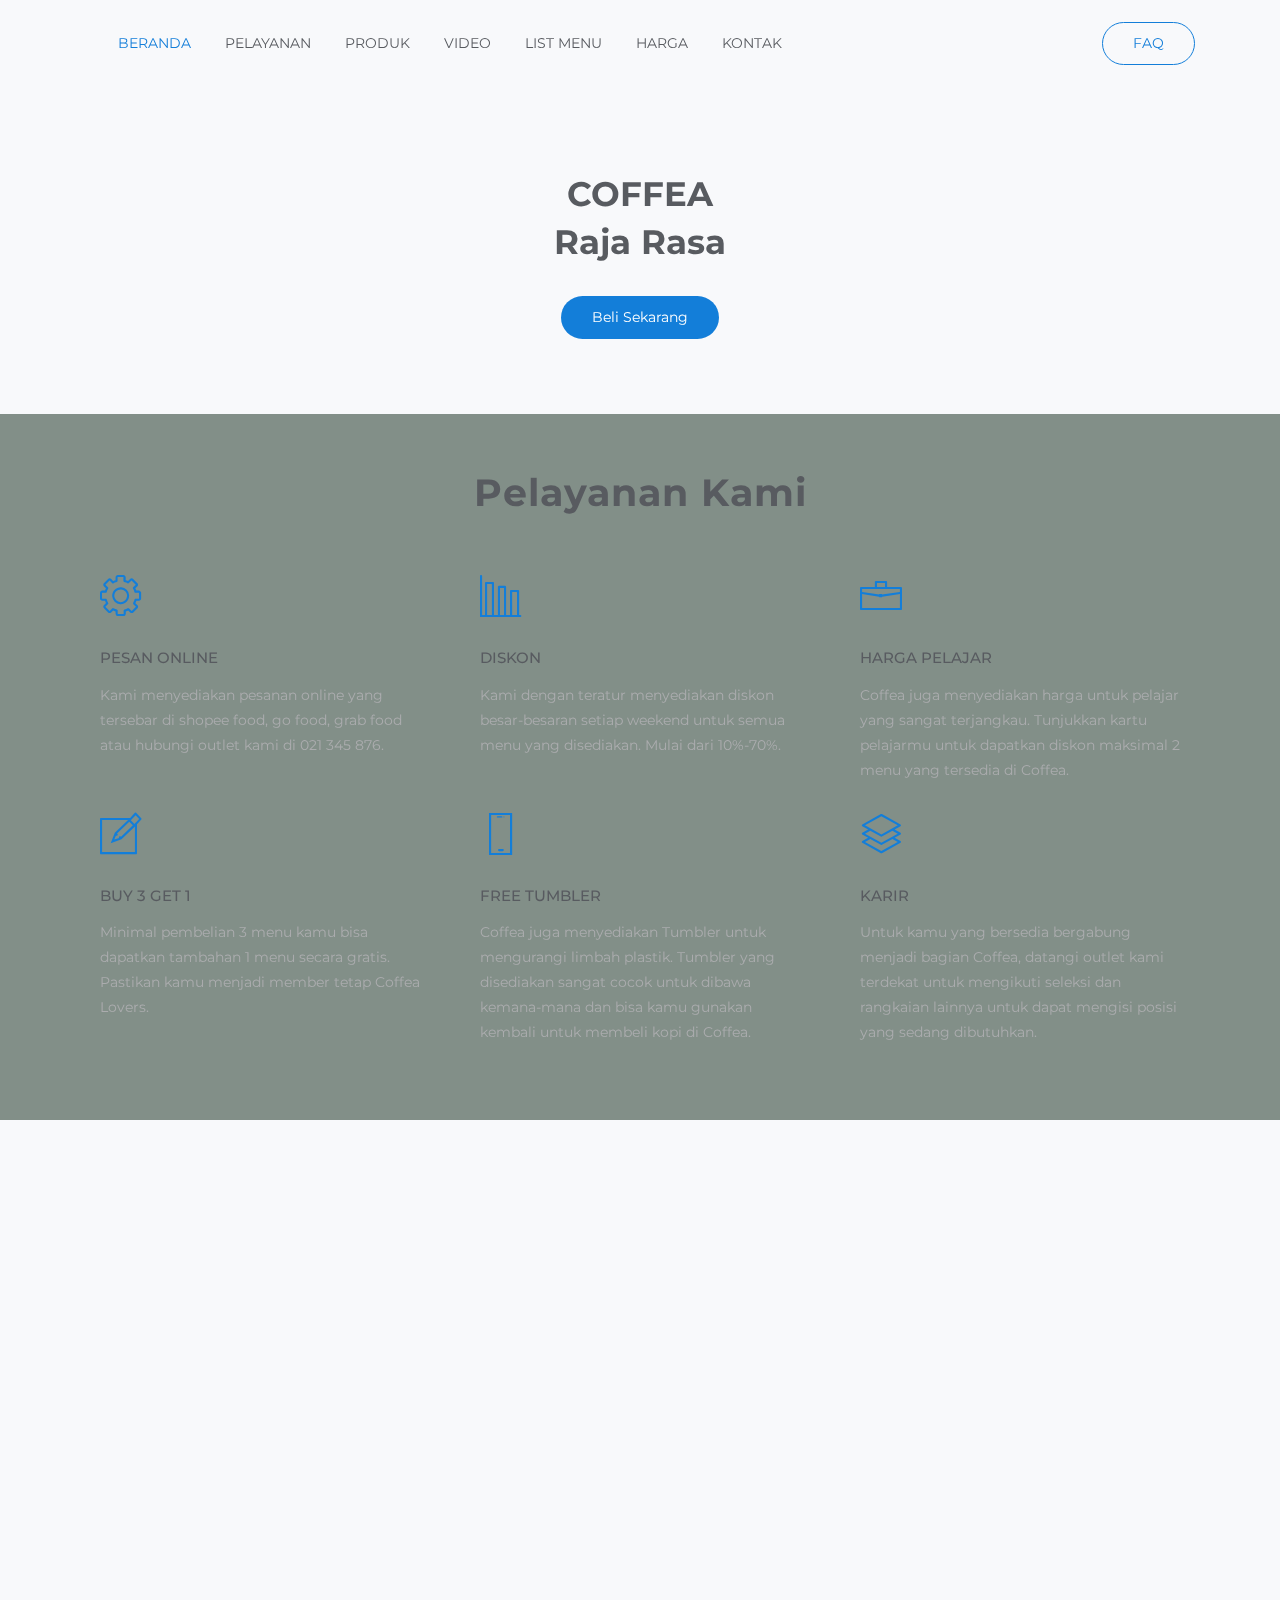
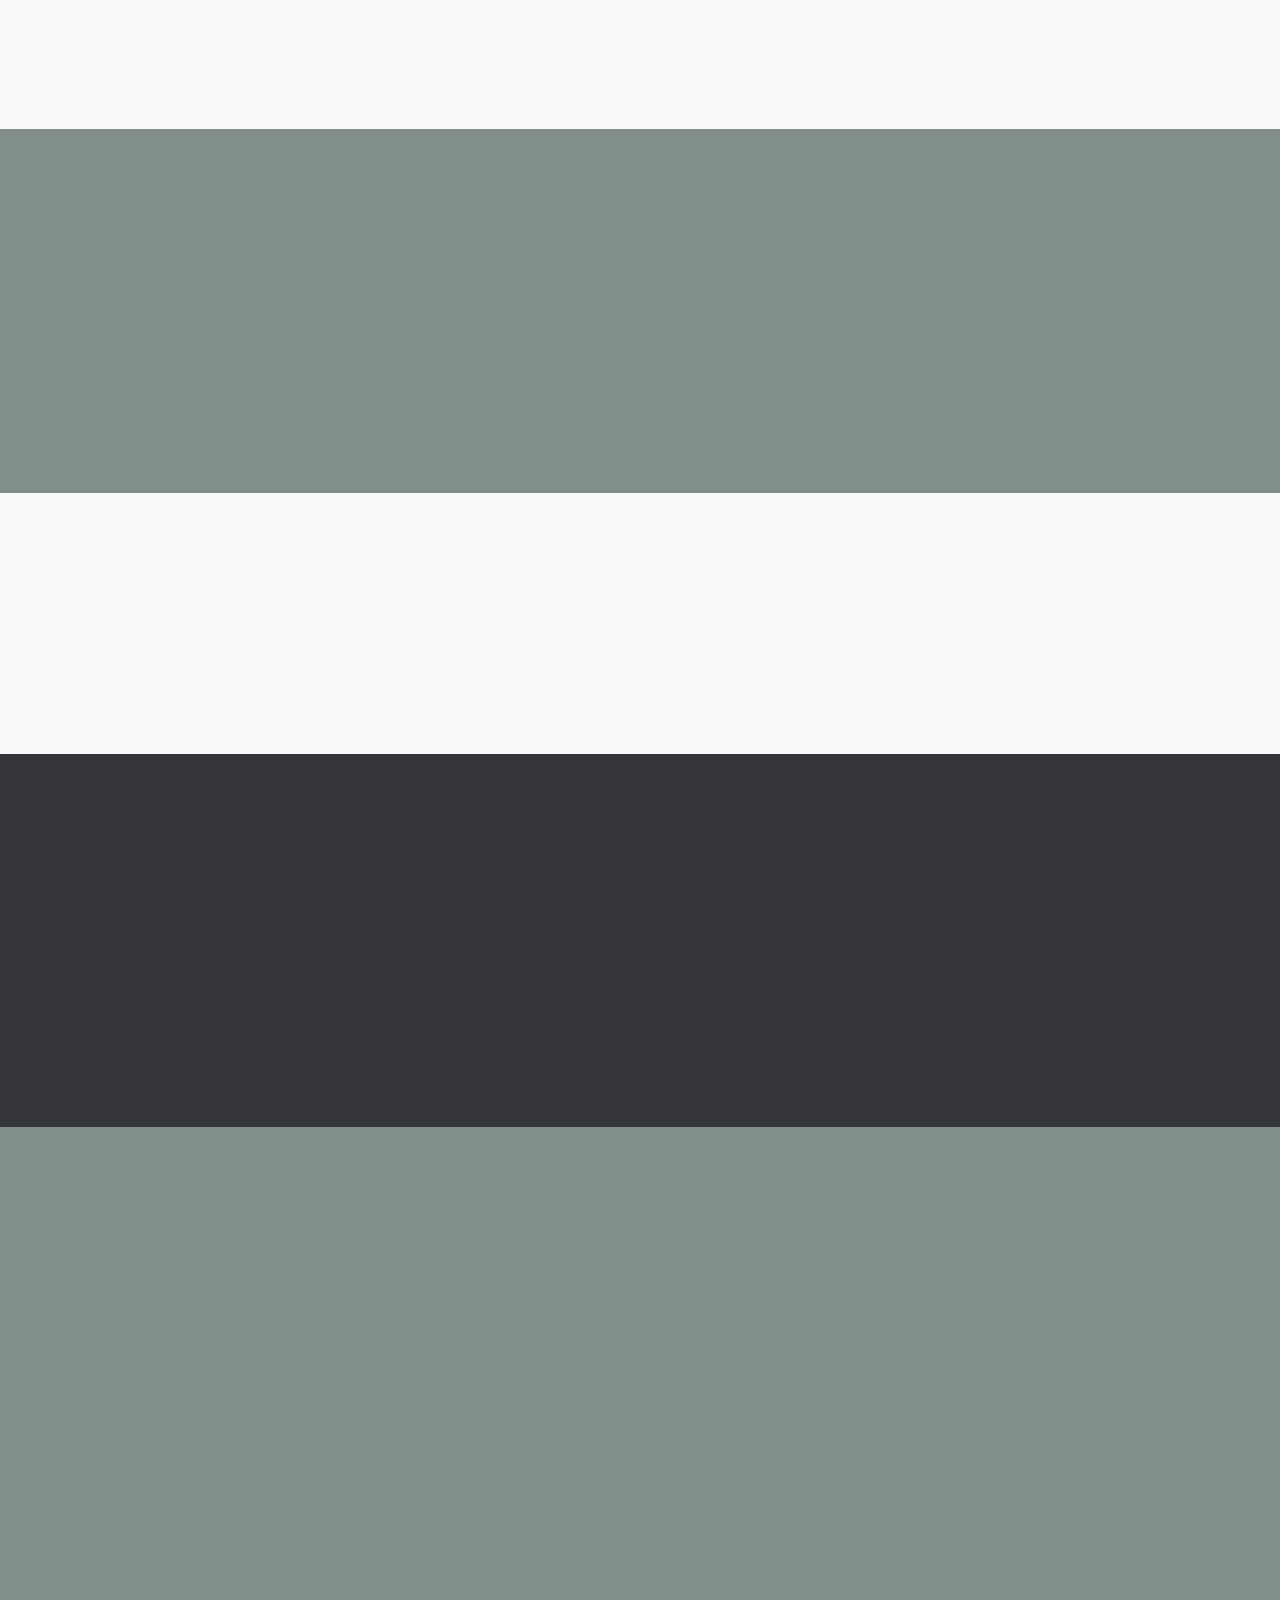
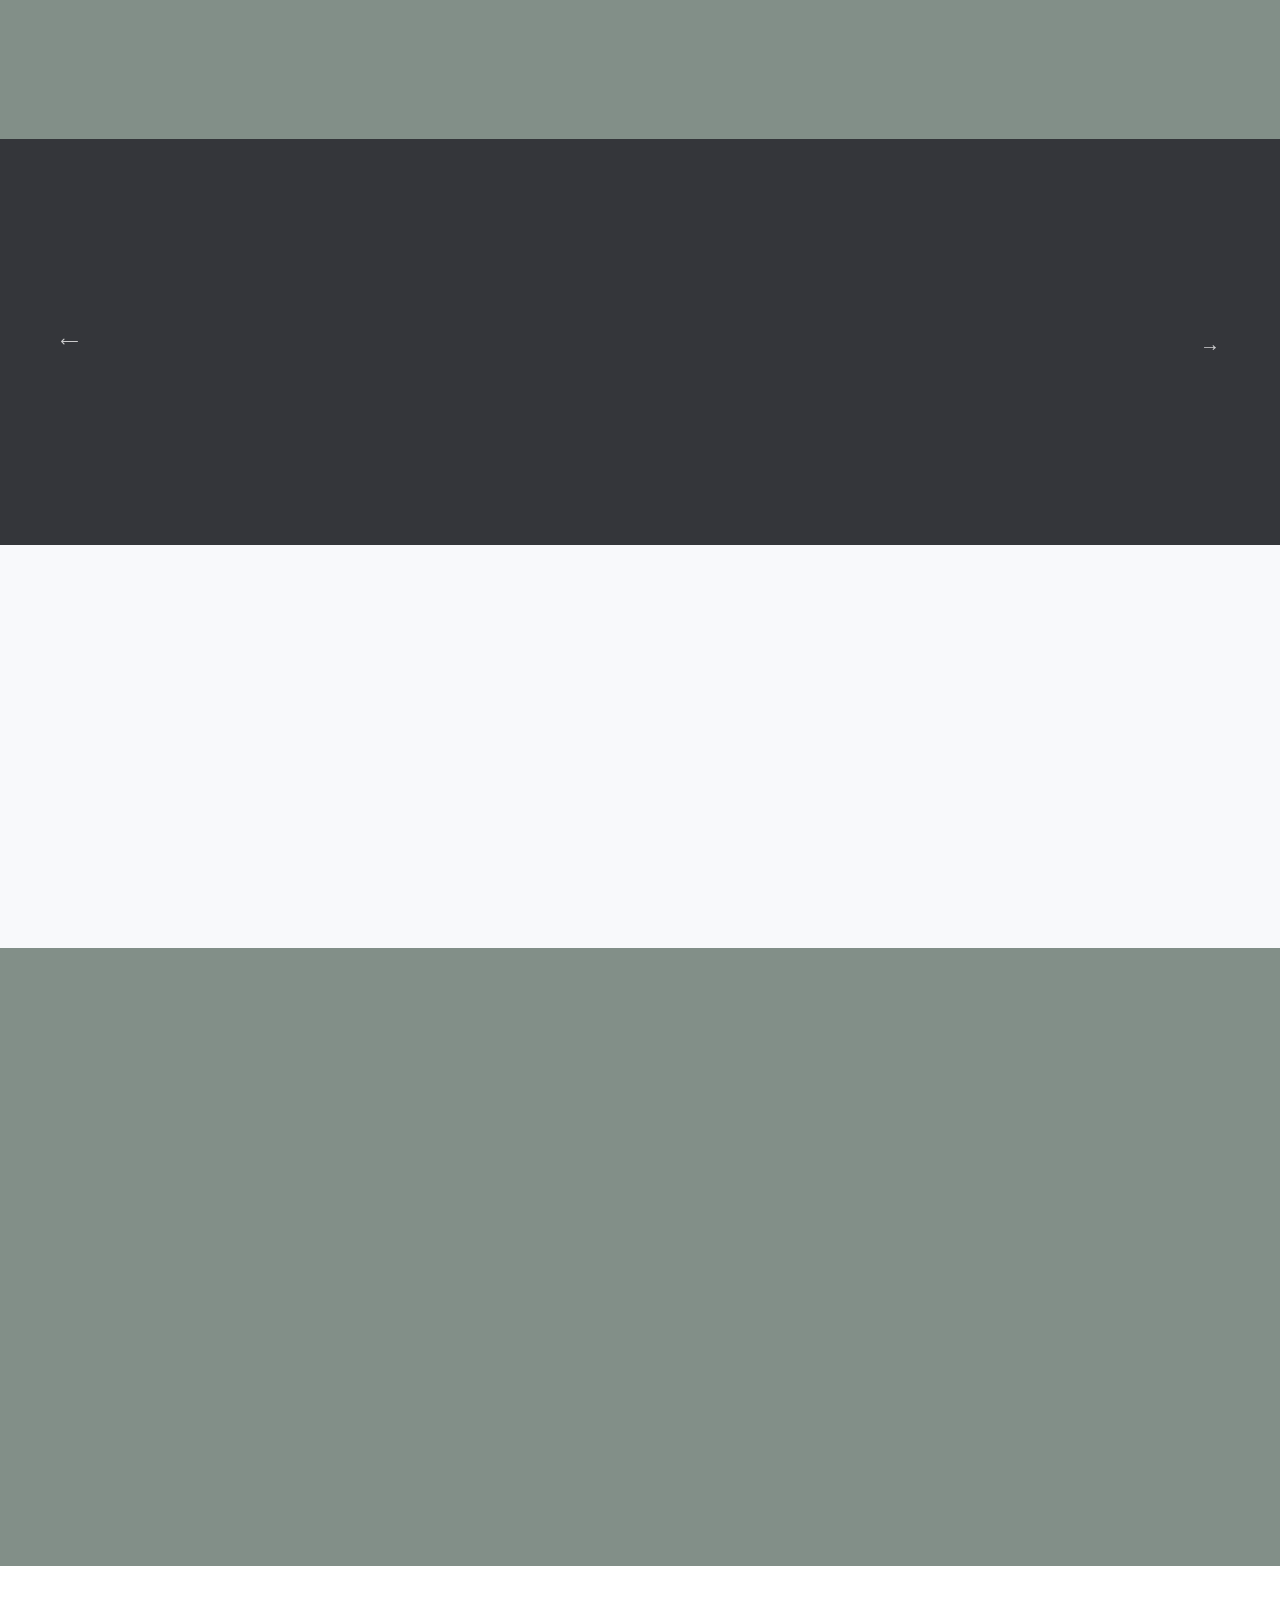
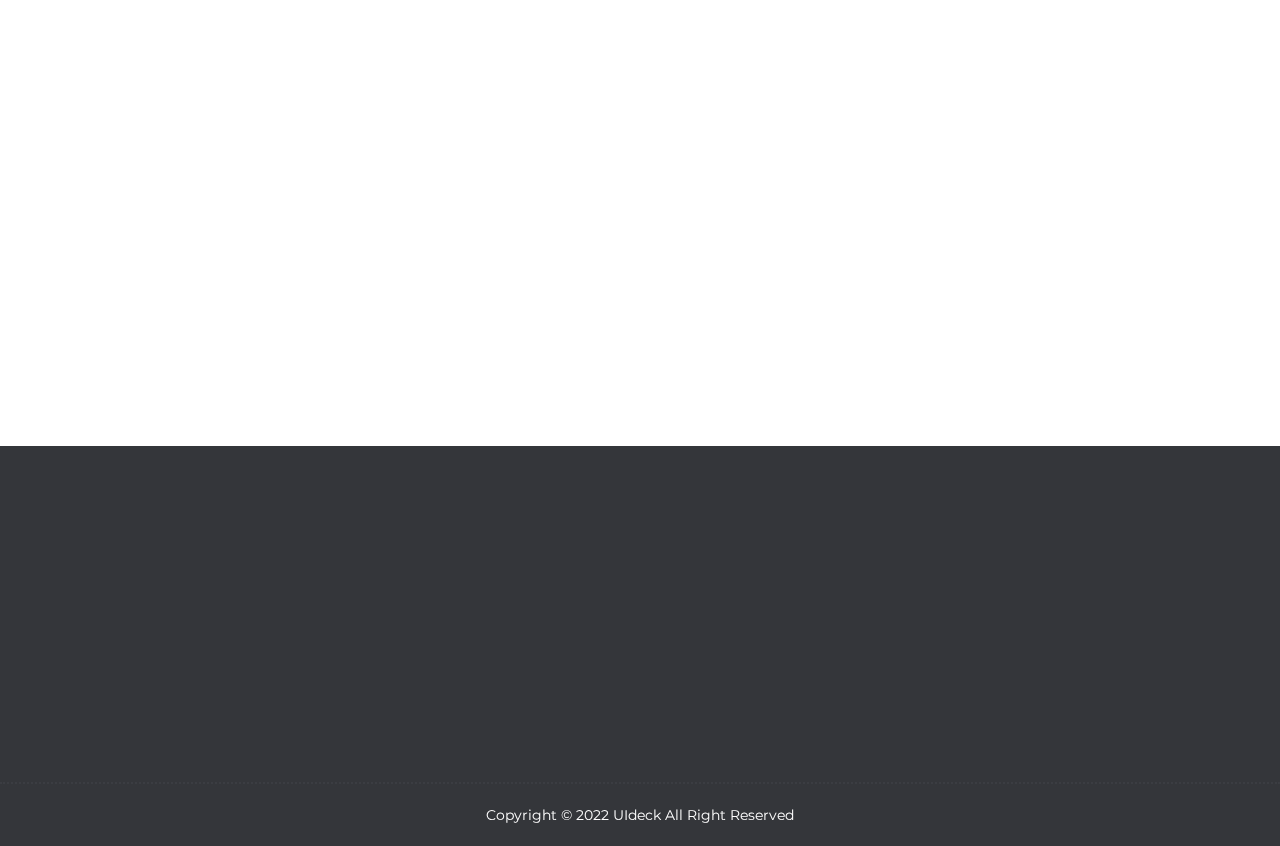
==== index.html @ 386d21e6 "Project-CC" ====
<!DOCTYPE html>
<html lang="en">
  <head>
    <!-- Required meta tags -->
    <meta charset="utf-8">
    <meta name="viewport" content="width=device-width, initial-scale=1, shrink-to-fit=no">

    <title>Landing Page</title>

    <!-- Bootstrap CSS -->
    <link rel="stylesheet" type="text/css" href="./assets/css/bootstrap.min.css" >
    <!-- Icon -->
    <link rel="stylesheet" type="text/css" href="./assets/fonts/line-icons.css">
    <!-- Slicknav -->
    <link rel="stylesheet" type="text/css" href="./assets/css/slicknav.css">
    <!-- Owl carousel -->
    <link rel="stylesheet" type="text/css" href="./assets/css/owl.carousel.min.css">
    <link rel="stylesheet" type="text/css" href="./assets/css/owl.theme.css">
    <!-- Slick Slider -->
    <link rel="stylesheet" type="text/css" href="./assets/css/slick.css" >
    <link rel="stylesheet" type="text/css" href="./assets/css/slick-theme.css" >
    <!-- Animate -->
    <link rel="stylesheet" type="text/css" href="./assets/css/animate.css">
    <!-- Main Style -->
    <link rel="stylesheet" type="text/css" href="./assets/css/main.css">
    <!-- Responsive Style -->
    <link rel="stylesheet" type="text/css" href="./assets/css/responsive.css">

  </head>
  <body>

    <!-- Header Area wrapper Starts -->
    <header id="header-wrap">
      <!-- Navbar Start -->
      <nav class="navbar navbar-expand-lg fixed-top scrolling-navbar indigo">
        <div class="container">
          <!-- Brand and toggle get grouped for better mobile display -->
          <div class="navbar-header">
            <button class="navbar-toggler" type="button" data-toggle="collapse" data-target="#main-navbar" aria-controls="main-navbar" aria-expanded="false" aria-label="Toggle navigation">
              <span class="navbar-toggler-icon"></span>
              <span class="icon-menu"></span>
              <span class="icon-menu"></span>
              <span class="icon-menu"></span>
            </button>
            <a href="index.html" class="navbar-brand"><img src="./assets/img/COFFEA1.jpg" alt=""></a>
          </div>
          <div class="collapse navbar-collapse" id="main-navbar">
            <ul class="navbar-nav mr-auto w-100 justify-content-left clearfix">
              <li class="nav-item active">
                <a class="nav-link" href="#hero-area">
                  Beranda
                </a>
              </li>
              <li class="nav-item">
                <a class="nav-link" href="#services">
                  Pelayanan
                </a>
              </li>
              <li class="nav-item">
                <a class="nav-link" href="#feature">
                  Produk
                </a>
              </li>
              <li class="nav-item">
                <a class="nav-link" href="#team">
                  Video
                </a>
              </li>
              <li class="nav-item">
                <a class="nav-link" href="#testimonial">
                  List Menu
                </a>
              </li>
              <li class="nav-item">
                <a class="nav-link" href="#pricing">
                  Harga
                </a>
              </li>
              <li class="nav-item">
                <a class="nav-link" href="#contact">
                  Kontak
                </a>
              </li>
            </ul>
            <div class="btn-sing float-right">
              <a class="btn btn-border" href="#feature">FAQ</a>
            </div>
          </div>
        </div>

        <!-- Mobile Menu Start -->
        <ul class="mobile-menu navbar-nav">
          <li>
            <a class="page-scroll" href="#hero-area">
              Beranda
            </a>
          </li>
          <li>
            <a class="page-scroll" href="#services">
              Pelayanan
            </a>
          </li>
          <li>
            <a class="page-scroll" href="#feature">
              Produk
            </a>
          </li>
          <li>
            <a class="page-scroll" href="#team">
              Video
            </a>
          </li>
          <li>
            <a class="page-scroll" href="#testimonial">
              List Menu
            </a>
          </li>
          <li>
            <a class="page-scroll" href="#pricing">
              Harga
            </a>
          </li>
          <li>
            <a class="page-scroll" href="#contact">
              Kontak
            </a>
          </li>
        </ul>
        <!-- Mobile Menu End -->

      </nav>
      <!-- Navbar End -->

      <!-- Hero Area Start -->
      <div id="hero-area" class="hero-area-bg">
        <div class="overlay"></div>
        <div class="container">
          <div class="row">
            <div class="col-md-12 col-sm-12">
              <div class="contents text-center">
                <h2 class="head-title wow fadeInUp">COFFEA<br> Raja Rasa</h2>
                <div class="header-button wow fadeInUp" data-wow-delay="0.3s">
                  <a href="#" class="btn btn-common">Beli Sekarang</a>
                </div>
              </div>
              <div class="img-thumb text-center wow fadeInUp" data-wow-delay="0.6s">
                <img class="img-fluid" src="./assets/img/logo.jpg" alt=""width="500px">
              </div>
            </div>
          </div>
        </div>
      </div>
      <!-- Hero Area End -->

    </header>
    <!-- Header Area wrapper End -->

    <!-- Services Section Start -->
    <section id="services" class="section-padding">
      <div class="container">
        <div class="section-header text-center">
          <h2 class="section-title wow fadeInDown" data-wow-delay="0.3s">Pelayanan Kami</h2>
        </div>
        <div class="row">
          <!-- Services item -->
          <div class="col-md-6 col-lg-4 col-xs-12">
            <div class="services-item wow fadeInRight" data-wow-delay="0.3s">
              <div class="icon">
                <i class="lni-cog"></i>
              </div>
              <div class="services-content">
                <h3><a href="#">Pesan Online</a></h3>
                <p>Kami menyediakan pesanan online yang tersebar di shopee food, go food, grab food atau hubungi outlet kami di 021 345 876.</p>
              </div>
            </div>
          </div>
          <!-- Services item -->
          <div class="col-md-6 col-lg-4 col-xs-12">
            <div class="services-item wow fadeInRight" data-wow-delay="0.6s">
              <div class="icon">
                <i class="lni-bar-chart"></i>
              </div>
              <div class="services-content">
                <h3><a href="#">Diskon</a></h3>
                <p>Kami dengan teratur menyediakan diskon besar-besaran setiap weekend untuk semua menu yang disediakan. Mulai dari 10%-70%.</p>
              </div>
            </div>
          </div>
          <!-- Services item -->
          <div class="col-md-6 col-lg-4 col-xs-12">
            <div class="services-item wow fadeInRight" data-wow-delay="0.9s">
              <div class="icon">
                <i class="lni-briefcase"></i>
              </div>
              <div class="services-content">
                <h3><a href="#">Harga Pelajar</a></h3>
                <p>Coffea juga menyediakan harga untuk pelajar yang sangat terjangkau. Tunjukkan kartu pelajarmu untuk dapatkan diskon maksimal 2 menu yang tersedia di Coffea.</p>
              </div>
            </div>
          </div>
          <!-- Services item -->
          <div class="col-md-6 col-lg-4 col-xs-12">
            <div class="services-item wow fadeInRight" data-wow-delay="1.2s">
              <div class="icon">
                <i class="lni-pencil-alt"></i>
              </div>
              <div class="services-content">
                <h3><a href="#">Buy 3 get 1</a></h3>
                <p>Minimal pembelian 3 menu kamu bisa dapatkan tambahan 1 menu secara gratis. Pastikan kamu menjadi member tetap Coffea Lovers.</p>
              </div>
            </div>
          </div>
          <!-- Services item -->
          <div class="col-md-6 col-lg-4 col-xs-12">
            <div class="services-item wow fadeInRight" data-wow-delay="1.5s">
              <div class="icon">
                <i class="lni-mobile"></i>
              </div>
              <div class="services-content">
                <h3><a href="#">Free Tumbler</a></h3>
                <p>Coffea juga menyediakan Tumbler untuk mengurangi limbah plastik. Tumbler yang disediakan sangat cocok untuk dibawa kemana-mana dan bisa kamu gunakan kembali untuk membeli kopi di Coffea.</p>
              </div>
            </div>
          </div>
          <!-- Services item -->
          <div class="col-md-6 col-lg-4 col-xs-12">
            <div class="services-item wow fadeInRight" data-wow-delay="1.8s">
              <div class="icon">
                <i class="lni-layers"></i>
              </div>
              <div class="services-content">
                <h3><a href="#">Karir</a></h3>
                <p>Untuk kamu yang bersedia bergabung menjadi bagian Coffea, datangi outlet kami terdekat untuk mengikuti seleksi dan rangkaian lainnya untuk dapat mengisi posisi yang sedang dibutuhkan. </p>
              </div>
            </div>
          </div>
        </div>
      </div>
    </section>
    <!-- Services Section End -->


    <!-- Feature Section Start -->
    <div id="feature">
      <div class="container-fluid">
        <div class="row">
          <div class="col-lg-6 col-md-12 col-sm-12">
            <div class="text-wrapper">
              <div>
                <h2 class="title-hl wow fadeInLeft" data-wow-delay="0.3s">Bahan-Bahan Produk Coffea</h2>
                <div class="row">
                  <div class="col-md-6 col-sm-6">
                    <div class="features-box wow fadeInLeft" data-wow-delay="0.3s">
                      <div class="features-icon">
                        <i class="lni-layers"></i>
                      </div>
                      <div class="features-content">
                        <h4>
                          Buah Segar
                        </h4>
                        <p>
                          Coffea menggunakan buah-buahan yang dipilih langsung sehingga rasa dan kualitasnya tidak membuat kostumer kecewa.
                        </p>
                      </div>
                    </div>
                  </div> 
                  <div class="col-md-6 col-sm-6">
                    <div class="features-box wow fadeInLeft" data-wow-delay="0.6s">
                      <div class="features-icon">
                        <i class="lni-briefcase"></i>
                      </div>
                      <div class="features-content">
                        <h4>
                          100% Bahan Alami
                        </h4>
                        <p>
                          Biji kopi yang kami gunakan terjamin kualitasnya dan 100% alami sehingga memiliki rasa dan aroma yang khas.
                        </p>
                      </div>
                    </div>
                  </div>           
                  <div class="col-md-6 col-sm-6">
                    <div class="features-box wow fadeInLeft" data-wow-delay="0.9s">
                      <div class="features-icon">
                       <i class="lni-cog"></i>
                      </div>
                      <div class="features-content">
                        <h4>
                          Sertifikasi Halal dan BPOM
                        </h4>
                        <p>
                          Selain mementingkan rasa, Coffea juga memastikan keamanan produk dengan sangat baik. 
                        </p>
                      </div>
                    </div>
                  </div>
                  <div class="col-md-6 col-sm-6">
                    <div class="features-box wow fadeInLeft" data-wow-delay="1.2s">
                      <div class="features-icon">
                        <i class="lni-leaf"></i>
                      </div>
                      <div class="features-content">
                        <h4>
                          Teh Asli
                        </h4>
                        <P>
                          Selain biji kopi yang berkualitas, Coffea juga menggunakan daun teh asli sehingga rasa kopi dan teh yang bercampur dapat dinikmati bersamaan. 
                        </P>
                      </div>
                    </div>
                  </div>
                </div>
              </div>
            </div>
          </div>
          <div class="col-lg-6 col-md-12 col-sm-12 padding-none">
            <div class="feature-thumb wow fadeInRight" data-wow-delay="0.3s">
              <img src="./assets/img/kopi.jpg" alt="">
            </div>
          </div>
        </div>
      </div>
    </div>
    <!-- Feature Section End -->

    <!-- Team Section Start -->
    <section id="team" class="section-padding text-center">
      <div class="container">
        <div class="row">
          <div class="col-12">
            <div class="section-header text-center">
              <h2 class="section-title wow fadeInDown" data-wow-delay="0.3s">Racikan Kami</h2>
            </div>
          </div>
        </div>
        <div class="row">
          <div class="col-sm-6 col-md-6 col-lg-4">
            <!-- Team Item Starts -->
            <!-- <div class="team-item text-center">
              <div class="team-img">
                <img class="img-fluid" src="./assets/img/team/team-01.jpg" alt="">
                <div class="team-overlay">
                  <div class="overlay-social-icon text-center">
                    <ul class="social-icons">
                      <li><a href="#"><i class="lni-facebook-filled" aria-hidden="true"></i></a></li>
                      <li><a href="#"><i class="lni-twitter-filled" aria-hidden="true"></i></a></li>
                      <li><a href="#"><i class="lni-instagram-filled" aria-hidden="true"></i></a></li>
                    </ul>
                  </div>
                </div>
              </div>
              <div class="info-text">
                <h3><a href="#">Rafael Basilla</a></h3>
                <p>Front-end Developer, Dropbox</p>
              </div>
            </div> -->

            <fieldset style="float:left; width:1100px">
              <iframe src="https://www.youtube.com/embed/yxI-U-QF5E4" title="YouTube video player" frameborder="0" allow="accelerometer; autoplay; clipboard-write; encrypted-media; gyroscope; picture-in-picture"></iframe>
          </fieldset>

            <!-- Team Item Ends -->
          </div>
          <div class="col-sm-6 col-md-6 col-lg-4">
            <!-- Team Item Starts -->
            <!-- <div class="team-item text-center">
              <div class="team-img">
                <img class="img-fluid" src="./assets/img/team/team-02.jpg" alt="">
                <div class="team-overlay">
                  <div class="overlay-social-icon text-center">
                    <ul class="social-icons">
                      <li><a href="#"><i class="lni-facebook-filled" aria-hidden="true"></i></a></li>
                      <li><a href="#"><i class="lni-twitter-filled" aria-hidden="true"></i></a></li>
                      <li><a href="#"><i class="lni-instagram-filled" aria-hidden="true"></i></a></li>
                    </ul>
                  </div>
                </div>
              </div>
              <div class="info-text">
                <h3><a href="#">Renee Fleck</a></h3>
                <p>Product Designer, Tesla</p>
              </div>
            </div> -->
            <!-- Team Item Ends -->
          </div>

          <div class="col-sm-6 col-md-6 col-lg-4">
            <!-- Team Item Starts -->
            <!-- <div class="team-item text-center">
              <div class="team-img">
                <img class="img-fluid" src="./assets/img/team/team-03.jpg" alt="">
                <div class="team-overlay">
                  <div class="overlay-social-icon text-center">
                    <ul class="social-icons">
                      <li><a href="#"><i class="lni-facebook-filled" aria-hidden="true"></i></a></li>
                      <li><a href="#"><i class="lni-twitter-filled" aria-hidden="true"></i></a></li>
                      <li><a href="#"><i class="lni-instagram-filled" aria-hidden="true"></i></a></li>
                    </ul>
                  </div>
                </div>
              </div>
              <div class="info-text">
                <h3><a href="#">Paul Kowalsy</a></h3>
                <p>Lead Designer, TNW</p>
              </div>
            </div> -->
            <!-- Team Item Ends -->
          </div>
          
        </div>
      </div>
    </section>
    <!-- Team Section End -->

    <!-- Clients Section Start -->
    <div id="clients" class="section-padding">
      <div class="container">
        <div class="section-header text-center">
          <h2 class="section-title wow fadeInDown" data-wow-delay="0.3s">Menu</h2>
        </div>
        <div class="row text-align-">
          <div class="col-lg-3 col-md-3 col-xs-12 wow fadeInUp" data-wow-delay="0.3s">
            <div class="client-item-wrapper">
              <img class="img-fluid" src="./assets/img/coklat.jpg" alt="">
            </div>
          </div>
          <div class="col-lg-3 col-md-3 col-xs-12 wow fadeInUp" data-wow-delay="0.6s">
            <div class="client-item-wrapper">
              <img class="img-fluid" src="./assets/img/alpukat.jpg" alt="">
            </div>
          </div>
          <div class="col-lg-3 col-md-3 col-xs-12 wow fadeInUp" data-wow-delay="0.9s">
            <div class="client-item-wrapper">
              <img class="img-fluid" src="./assets/img/capucino.jpg" alt="">
            </div>
          </div>
          <div class="col-lg-3 col-md-3 col-xs-12 wow fadeInUp" data-wow-delay="1.2s">
            <div class="client-item-wrapper">
              <img class="img-fluid"  src="./assets/img/jeruk.jpeg" alt="">
            </div>
          </div>
        </div>
      </div>
    </div>
    <!-- Clients Section End -->

    <!-- Testimonial Section Start -->
    <section id="testimonial" class="testimonial section-padding">
      <div class="container">
        <div class="row justify-content-center">
          <div class="col-lg-7 col-md-12 col-sm-12 col-xs-12">
            <div id="testimonials" class="owl-carousel wow fadeInUp" data-wow-delay="1.2s">
              <div class="item">
                <div class="testimonial-item">
                  <div class="content">
                    <p class="description">Campuran kopi dan alpukat serta potongan buah alpukat. Swipe...</p>
                  </div>
                  <div class="img-thumb">
                    <img src="./assets/img/alpukat1.jpg" alt="">
                  </div>
                  <div class="info">
                    <h2><a href="#">Kopi Alpukat</a></h2>
                    <h3><a href="#">Avocado Coffee</a></h3>
                  </div>
                </div>
              </div>
              <div class="item">
                <div class="testimonial-item">
                  <div class="content">
                    <p class="description">Kopi beraroma jeruk pilihan dengan manisnya madu. </p>
                  </div>
                  <div class="img-thumb">
                    <img src="./assets/img/jeruk1.jpeg" alt="">
                  </div>
                  <div class="info">
                    <h2><a href="#">Kopi Jeruk</a></h2>
                    <h3><a href="#">Orange Coffee</a></h3>
                  </div>
                </div>
              </div>
              <div class="item">
                <div class="testimonial-item">
                  <div class="content">
                    <p class="description">Kopi campuran cokelat dan keju parut. Manisnya gula murni membuatmu ketagihan.</p>
                  </div>
                  <div class="img-thumb">
                    <img src="./assets/img/coklat1.jpg" alt="">
                  </div>
                  <div class="info">
                    <h2><a href="#">Kopi Cokelat</a></h2>
                    <h3><a href="#">chocolate coffee</a></h3>
                  </div>
                </div>
              </div>
              <div class="item">
                <div class="testimonial-item">
                  <div class="content">
                    <p class="description">Kopi Capucino tetap menjadi peminat terbesar di Coffea, karena rasanya khas dan manisnya pas.</p>
                  </div>
                  <div class="img-thumb">
                    <img src="./assets/img/capucino1.jpg" alt=""width="10px">
                  </div>
                  <div class="info">
                    <h2><a href="#">Kopi Kapucino</a></h2>
                    <h3><a href="#">cappuccino coffee</a></h3>
                  </div>
                </div>
              </div>
              <div class="item">
                <div class="testimonial-item">
                  <div class="content">
                    <p class="description">Kopi moka juga termasuk pilihan terbaik untuk kamu nikmati.</p>
                  </div>
                  <div class="img-thumb">
                    <img src="./assets/img/Moca.jpg" alt="">
                  </div>
                  <div class="info">
                    <h2><a href="#">Kopi Moka</a></h2>
                    <h3><a href="#">Mocacino Coffee</a></h3>
                  </div>
                </div>
              </div>
            </div>
          </div>
        </div>
      </div>
    </section>
    <!-- Testimonial Section End -->  

    <!-- Pricing section Start --> 
    <section id="pricing" class="section-padding">
      <div class="container">
        <div class="row">
          <div class="col-lg-4 col-md-6 col-xs-12">
            <div class="table wow fadeInLeft" data-wow-delay="1.2s">
              <div class="title">
                <h3>Avocado Coffee, Orange Coffee</h3>
              </div>
              <div class="pricing-header">
                <p class="price-value">Rp 45.000<span>/ Gelas</span></p>
              </div>
              <ul class="description">
                <li>Disc 10% </li>
                <li>Pesan Antar</li>
                <li>Harga Pelajar : Rp 35.000</li>
                <li>Request Sugar</li>
              </ul>
              <button class="btn btn-common">Beli Sekarang</button>
            </div> 
          </div>
          <div class="col-lg-4 col-md-6 col-xs-12 active">
            <div class="table wow fadeInUp" id="active-tb" data-wow-delay="1.2s">
              <div class="title">
                <h3>Mocacino, Capuccino</h3>
              </div>
               <div class="pricing-header">
                  <p class="price-value">Rp 40.000<span>/ Gelas</span></p>
               </div>
              <ul class="description">   
                <li>Disc 10%</li>
                <li>Pesan Antar</li>
                <li>Harga Pelajar : Rp 30.000</li>
                <li>Request Sugar</li>
              </ul>
              <button class="btn btn-common">Beli Sekarang</button>
           </div> 
          </div>
          <div class="col-lg-4 col-md-6 col-xs-12">
            <div class="table wow fadeInRight" data-wow-delay="1.2s">
              <div class="title">
                <h3>Cokelat</h3>
              </div>
               <div class="pricing-header">
                  <p class="price-value">Rp 30.000<span>/ Gelas</span></p>
               </div>
              <ul class="description">
                <li>Disc 10% </li>
                <li>Pesan Antar</li>
                <li>Harga Pelajar : Rp 25.000</li>
                <li>Request Sugar</li>
              </ul>
              <button class="btn btn-common">Beli Sekarang</button>
            </div> 
          </div>
        </div>
      </div>
    </section>
    <!-- Pricing Table Section End -->

    <!-- Owl Slider Section Start -->
    <section class="sloder-img section-padding">
      <div class="container">
        <div class="row">
          <div class="col-lg-12 col-md-12 col-sm-12 col-xs-12">
            <div class="slider-center slider">
              <div>
                <img class="img-fluid" src="./assets/img/alpukat.jpg" alt="">
              </div>
              <div>
                <img class="img-fluid" src="./assets/img/jeruk.jpeg" alt="">
              </div>
              <div>
                <img class="img-fluid" src="./assets/img/capucino.jpg" alt="">
              </div>
              <div>
                <img class="img-fluid" src="./assets/img/coklat.jpg" alt="">
              </div>
              <div>
                <img class="img-fluid" src="./assets/img/kopi.jpg" alt="">
              </div>
              <div>
                <img  class="img-fluid" src="./assets/img/kopi1.jpeg" alt="">
              </div>
            </div>
          </div>
        </div>
      </div>
    </section>
    <!-- Owl Slider Section End -->  

    <!-- Subscribe Section Start -->
    <section id="Subscribes" class="subscribes section-padding">
      <div class="container">
        <div class="row justify-content-md-center">
          <div class="col-md-10 col-lg-5">
            <h4 class="wow fadeInUp" data-wow-delay="0.3s">Cobain Kuy</h4>
            <p class="wow fadeInUp" data-wow-delay="0.6s">Dapatkan diskon sekarang juga dengan minimal pembelian 1 menu. Tunggu apalagi rasa manis dan segar siap menggoyangkan lidahmu.</p>
            <form for="">
              <div class="subscribe wow fadeInDown" data-wow-delay="0.3s">
                <input type="Email" class="form-control" name="email" placeholder="Email Address">
                <button class="btn-submit" type="submit"><i class="lni-arrow-right"></i></button>
              </div>
            </form>
          </div>
        </div>
      </div>
    </section>
    <!-- Subscribe Section End -->

    <!-- Contact Section Start -->
    <section id="contact" class="section-padding">    
      <div class="container">
        <div class="row">
          <div class="col-12">
            <div class="section-header text-center">
              <h2 class="section-title wow fadeInDown" data-wow-delay="0.3s">Kontak</h2>
            </div>
          </div>
        </div>
        <div class="row contact-form-area wow fadeInUp" data-wow-delay="0.4s">          
          <div class="col-md-6 col-lg-6 col-sm-12">
            <div class="contact-block">
              <h2>Contact Form</h2>
              <form id="contactForm">
                <div class="row">
                  <div class="col-md-6">
                    <div class="form-group">
                      <input type="text" class="form-control" id="Nama" name="nama" placeholder="Nama" required data-error="Please enter your name">
                      <div class="help-block with-errors"></div>
                    </div>                                 
                  </div>
                  <div class="col-md-6">
                    <div class="form-group">
                      <input type="text" placeholder="Email" id="Email" class="form-control" name="email" required data-error="Please enter your email">
                      <div class="help-block with-errors"></div>
                    </div> 
                  </div>
                   <div class="col-md-12">
                    <div class="form-group">
                      <input type="text" placeholder="Pesanan" id="msg_subject" class="form-control" required data-error="Please enter your subject">
                      <div class="help-block with-errors"></div>
                    </div>
                  </div>
                  <div class="col-md-12">
                    <div class="form-group"> 
                      <textarea class="form-control" id="Pesan" placeholder="Pesan" rows="5" data-error="Write your message" required></textarea>
                      <div class="help-block with-errors"></div>
                    </div>
                    <div class="submit-button">
                      <button class="btn btn-common" id="form-submit" type="submit">Kirim</button>
                      <div id="msgSubmit" class="h3 text-center hidden"></div> 
                      <div class="clearfix"></div> 
                    </div>
                  </div>
                </div>            
              </form>
            </div>
          </div>
          <div class="col-md-6 col-lg-6 col-sm-12">
            <div class="contact-right-area wow fadeIn">
              <h2>Dapatkan di :</h2>
              <div class="contact-right">
                <div class="single-contact">
                  <div class="contact-icon">
                    <i class="lni-map-marker"></i>
                  </div>
                  <p>Depok, Jawa Barat</p>
                  <p>Outlet Terdekat di Kotamu</p>
                </div>
                <div class="single-contact">
                  <div class="contact-icon">
                    <i class="lni-envelope"></i>
                  </div>
                  <p><a href="#">coffea.rajarasa@gmail.com</a></p>
                  <p><a href="#">dheamarsella43@gmail.com</a></p>
                </div>
                <div class="single-contact">
                  <div class="contact-icon">
                    <i class="lni-phone-handset"></i>
                  </div>
                  <p><a href="#">021 345 876</a></p>
                  <p><a href="#">021 112 331</a></p>
                </div>
              </div>
            </div>
          </div>
        </div>
      </div> 
    </section>
    <!-- Contact Section End -->

    <fieldset style="float:right; width:1100px;">
      <iframe src="https://www.google.com/maps/embed?pb=!1m18!1m12!1m3!1d126881.52584774737!2d106.8177975!3d-6.38784855!2m3!1f0!2f0!3f0!3m2!1i1024!2i768!4f13.1!3m3!1m2!1s0x2e69e95620a297d3%3A0x1cfd4042316fb217!2sKota%20Depok%2C%20Jawa%20Barat!5e0!3m2!1sid!2sid!4v1669732651027!5m2!1sid!2sid" width="600" height="450" style="border:0;" allowfullscreen="" loading="lazy" referrerpolicy="no-referrer-when-downgrade"></iframe>
  </fieldset>
  
    <!-- Map Section Start -->
    <div class="map">
      <div class="containre-fulid">
        <div id="conatiner-map"></div> 
      </div>
    </div>
    <!-- Map Section End -->

	  <!-- Footer Section Start -->
    <footer id="footer" class="footer-area section-padding">
      <div class="container">
        <div class="container">
          <div class="row">
            <div class="col-lg-3 col-md-6 col-sm-12 col-xs-12 wow fadeInUp" data-wow-delay="0.2s">
              <div class="footer-logo mb-3">
                <img src="./assets/img/COFFEA1.jpg" alt="">
              </div>
              <p>Coffea berdiri sejak 1995. Sudah 27 tahun Coffea menyajikan kopi yang berkualitas. Menghabiskan lebih dari 10 TON kopi selama sebulan serta memiliki karyawan lebih dari 200 orang yang tersebar di seluruh outlet di Indonesia.</p>
            </div>
            <div class="col-lg-3 col-md-6 col-sm-12 col-xs-12 wow fadeInUp" data-wow-delay="0.4s">
              <h3 class="footer-titel">Coffea</h3>
              <ul>
                <li><a href="#">Pelayanan</a></li>
                <li><a href="#">Harga</a></li>
                <li><a href="#">Outlet</a></li>
              </ul>
            </div>
            <div class="col-lg-3 col-md-6 col-sm-12 col-xs-12 wow fadeInUp" data-wow-delay="0.6s">
              <h3 class="footer-titel">Tentang</h3>
              <ul>
                <li><a href="#">Karir</a></li>
                <li><a href="#">Tim</a></li>
                <li><a href="#">Info</a></li>
              </ul>
            </div>
            <div class="col-lg-3 col-md-6 col-sm-12 col-xs-12 wow fadeInUp" data-wow-delay="0.8s">
              <h3 class="footer-titel">Temukan kami di :</h3>
              <div class="social-icon">
  	            <a class="facebook" href="https://m.facebook.com/home.php?paipv=0&eav=AfZYIrDyKak_SAaWJqMg-tedfbfVmFHEBuEMfmFQL2CgTXVzjhbv3BUphUCgXKs_6FM&_rdr&tbua=1"><i class="lni-facebook-filled"></i></a>
  	            <a class="twitter" href="https://twitter.com/Deolkadeoldeol?s=08"><i class="lni-twitter-filled"></i></a>
  	            <a class="instagram" href="https://www.instagram.com/dhea.mrsll10/"><i class="lni-instagram-filled"></i></a>
  	            <a class="linkedin" href="https://www.linkedin.com/in/dhea-marsella-0468b7207/"><i class="lni-linkedin-filled"></i></a>
              </div>
            </div>
          </div>
        </div>  
      </div>     
    </footer> 
    <!-- Footer Section End -->

    <section id="copyright">
      <div class="container">
        <div class="row">
          <div class="col-md-12">
            <p>Copyright © 2022 UIdeck All Right Reserved</p>
          </div>
        </div>
      </div>
    </section>   

    <!-- Go to Top Link -->
    <a href="#" class="back-to-top">
    	<i class="lni-arrow-up"></i>
    </a>
    
    <!-- Preloader -->
    <div id="preloader">
      <div class="loader" id="loader-1"></div>
    </div>
    <!-- End Preloader -->
    
    <!-- jQuery first, then Popper.js, then Bootstrap JS -->
    <script src="./assets/js/jquery-min.js"></script>
    <script src="./assets/js/popper.min.js"></script>
    <script src="./assets/js/bootstrap.min.js"></script>
    <script src="./assets/js/owl.carousel.min.js"></script>
    <script src="./assets/js/slick.min.js"></script>
    <script src="./assets/js/wow.js"></script>
    <script src="./assets/js/jquery.nav.js"></script>
    <script src="./assets/js/scrolling-nav.js"></script>
    <script src="./assets/js/jquery.easing.min.js"></script>
    <script src="./assets/js/jquery.slicknav.js"></script>
    <script src="./assets/js/main.js"></script>
    <script src="./assets/js/form-validator.min.js"></script>
    <script src="./assets/js/contact-form-script.min.js"></script>
    <script src="./assets/js/map.js"></script>
    <!-- <script type="text/javascript" src="//maps.googleapis.com/maps/api/js?key=AIzaSyCsa2Mi2HqyEcEnM1urFSIGEpvualYjwwM"></script> -->
      
  </body>
</html>
---- assets/fonts/line-icons.css ----
@font-face {
  font-family: 'LineIcons';
  src:  url('../fonts/LineIcons.eot?tc3uo0');
  src:  url('../fonts/LineIcons.eot?tc3uo0#iefix') format('embedded-opentype'),
    url('../fonts/LineIcons.ttf?tc3uo0') format('truetype'),
    url('../fonts/LineIcons.woff?tc3uo0') format('woff'),
    url('../fonts/LineIcons.svg?tc3uo0#LineIcons') format('svg');
  font-weight: normal;
  font-style: normal;
}

[class^="lni-"], [class*=" lni-"] {
  /* use !important to prevent issues with browser extensions that change fonts */
  font-family: 'LineIcons' !important;
  speak: none;
  font-style: normal;
  font-weight: normal;
  font-variant: normal;
  text-transform: none;
  line-height: 1;

  /* Better Font Rendering =========== */
  -webkit-font-smoothing: antialiased;
  -moz-osx-font-smoothing: grayscale;
}

.lni-image:before {
  content: "\e991";
}
.lni-linkedin-filled:before {
  content: "\e9ac";
}
.lni-add-files:before {
  content: "\e900";
}
.lni-agenda:before {
  content: "\e901";
}
.lni-alarm-clock:before {
  content: "\e902";
}
.lni-alarm:before {
  content: "\e903";
}
.lni-amazon:before {
  content: "\e904";
}
.lni-amex:before {
  content: "\e905";
}
.lni-anchor:before {
  content: "\e906";
}
.lni-android:before {
  content: "\e907";
}
.lni-angle-double-down:before {
  content: "\e908";
}
.lni-angle-double-left:before {
  content: "\e909";
}
.lni-angle-double-right:before {
  content: "\e90a";
}
.lni-angle-double-up:before {
  content: "\e90b";
}
.lni-apartment:before {
  content: "\e90c";
}
.lni-apple:before {
  content: "\e90d";
}
.lni-archive:before {
  content: "\e90e";
}
.lni-arrow-down-circle:before {
  content: "\e90f";
}
.lni-arrow-down:before {
  content: "\e910";
}
.lni-arrow-left-circle:before {
  content: "\e911";
}
.lni-arrow-left:before {
  content: "\e912";
}
.lni-arrow-right-circle:before {
  content: "\e913";
}
.lni-arrow-right:before {
  content: "\e914";
}
.lni-arrow-top-left:before {
  content: "\e915";
}
.lni-arrow-top-right:before {
  content: "\e916";
}
.lni-arrow-up-circle:before {
  content: "\e917";
}
.lni-arrow-up:before {
  content: "\e918";
}
.lni-arrows-horizontal:before {
  content: "\e919";
}
.lni-arrows-vertical:before {
  content: "\e91a";
}
.lni-ban:before {
  content: "\e91b";
}
.lni-bar-chart:before {
  content: "\e91c";
}
.lni-basketball:before {
  content: "\e91d";
}
.lni-behance:before {
  content: "\e91e";
}
.lni-bi-cycle:before {
  content: "\e91f";
}
.lni-bitbucket:before {
  content: "\e920";
}
.lni-bitcoin:before {
  content: "\e921";
}
.lni-blackboard:before {
  content: "\e922";
}
.lni-bluetooth:before {
  content: "\e923";
}
.lni-bold:before {
  content: "\e924";
}
.lni-bolt-alt:before {
  content: "\e925";
}
.lni-bolt:before {
  content: "\e926";
}
.lni-book:before {
  content: "\e927";
}
.lni-bookmark-alt:before {
  content: "\e928";
}
.lni-bookmark:before {
  content: "\e929";
}
.lni-briefcase:before {
  content: "\e92a";
}
.lni-brush-alt:before {
  content: "\e92b";
}
.lni-brush:before {
  content: "\e92c";
}
.lni-bubble:before {
  content: "\e92d";
}
.lni-bug:before {
  content: "\e92e";
}
.lni-bulb:before {
  content: "\e92f";
}
.lni-bullhorn:before {
  content: "\e930";
}
.lni-bus:before {
  content: "\e931";
}
.lni-calendar:before {
  content: "\e932";
}
.lni-camera:before {
  content: "\e933";
}
.lni-car:before {
  content: "\e934";
}
.lni-cart-full:before {
  content: "\e935";
}
.lni-cart:before {
  content: "\e936";
}
.lni-check-box:before {
  content: "\e937";
}
.lni-check-mark-circle:before {
  content: "\e938";
}
.lni-chevron-down-circle:before {
  content: "\e939";
}
.lni-chevron-down:before {
  content: "\e93a";
}
.lni-chevron-left-circle:before {
  content: "\e93b";
}
.lni-chevron-left:before {
  content: "\e93c";
}
.lni-chevron-right-circle:before {
  content: "\e93d";
}
.lni-chevron-right:before {
  content: "\e93e";
}
.lni-chevron-up-circle:before {
  content: "\e93f";
}
.lni-chevron-up:before {
  content: "\e940";
}
.lni-chrome:before {
  content: "\e941";
}
.lni-circle-minus:before {
  content: "\e942";
}
.lni-clipboard:before {
  content: "\e943";
}
.lni-close:before {
  content: "\e944";
}
.lni-cloud-check:before {
  content: "\e945";
}
.lni-cloud-download:before {
  content: "\e946";
}
.lni-cloud-sync:before {
  content: "\e947";
}
.lni-cloud-upload:before {
  content: "\e948";
}
.lni-cloud:before {
  content: "\e949";
}
.lni-code:before {
  content: "\e94a";
}
.lni-coffee-cup:before {
  content: "\e94b";
}
.lni-cog:before {
  content: "\e94c";
}
.lni-color-pallet:before {
  content: "\e94d";
}
.lni-comment-reply-alt:before {
  content: "\e94e";
}
.lni-comments-alt:before {
  content: "\e94f";
}
.lni-comments:before {
  content: "\e950";
}
.lni-construction:before {
  content: "\e951";
}
.lni-control-panel:before {
  content: "\e952";
}
.lni-crop:before {
  content: "\e953";
}
.lni-cross-circle:before {
  content: "\e954";
}
.lni-crown:before {
  content: "\e955";
}
.lni-css3:before {
  content: "\e956";
}
.lni-cup:before {
  content: "\e957";
}
.lni-cut:before {
  content: "\e958";
}
.lni-dashboard:before {
  content: "\e959";
}
.lni-database:before {
  content: "\e95a";
}
.lni-dinner:before {
  content: "\e95b";
}
.lni-direction-alt:before {
  content: "\e95c";
}
.lni-direction-ltr:before {
  content: "\e95d";
}
.lni-direction-rtl:before {
  content: "\e95e";
}
.lni-direction:before {
  content: "\e95f";
}
.lni-display:before {
  content: "\e960";
}
.lni-download:before {
  content: "\e961";
}
.lni-drop:before {
  content: "\e962";
}
.lni-dropbox:before {
  content: "\e963";
}
.lni-drupal:before {
  content: "\e964";
}
.lni-emoji-neutral:before {
  content: "\e965";
}
.lni-emoji-sad:before {
  content: "\e966";
}
.lni-emoji-smile:before {
  content: "\e967";
}
.lni-empty-file:before {
  content: "\e968";
}
.lni-enter:before {
  content: "\e969";
}
.lni-envelope:before {
  content: "\e96a";
}
.lni-eraser:before {
  content: "\e96b";
}
.lni-exit-down:before {
  content: "\e96c";
}
.lni-exit-up:before {
  content: "\e96d";
}
.lni-exit:before {
  content: "\e96e";
}
.lni-eye:before {
  content: "\e96f";
}
.lni-facebook-filled:before {
  content: "\e970";
}
.lni-facebook:before {
  content: "\e971";
}
.lni-files:before {
  content: "\e972";
}
.lni-film-play:before {
  content: "\e973";
}
.lni-firefox:before {
  content: "\e974";
}
.lni-flag-alt:before {
  content: "\e975";
}
.lni-flag-cubic:before {
  content: "\e976";
}
.lni-flag:before {
  content: "\e977";
}
.lni-folder:before {
  content: "\e978";
}
.lni-frame-contract:before {
  content: "\e979";
}
.lni-frame-expand:before {
  content: "\e97a";
}
.lni-full-screen:before {
  content: "\e97b";
}
.lni-funnel:before {
  content: "\e97c";
}
.lni-gallery:before {
  content: "\e97d";
}
.lni-game:before {
  content: "\e97e";
}
.lni-gift:before {
  content: "\e97f";
}
.lni-git:before {
  content: "\e980";
}
.lni-github:before {
  content: "\e981";
}
.lni-google-plus:before {
  content: "\e982";
}
.lni-graduation:before {
  content: "\e983";
}
.lni-grid-alt:before {
  content: "\e984";
}
.lni-grid:before {
  content: "\e985";
}
.lni-hammer:before {
  content: "\e986";
}
.lni-hand:before {
  content: "\e987";
}
.lni-harddrive:before {
  content: "\e988";
}
.lni-headphone-alt:before {
  content: "\e989";
}
.lni-headphone:before {
  content: "\e98a";
}
.lni-heart-filled:before {
  content: "\e98b";
}
.lni-heart-pulse:before {
  content: "\e98c";
}
.lni-heart:before {
  content: "\e98d";
}
.lni-help:before {
  content: "\e98e";
}
.lni-highlight-alt:before {
  content: "\e98f";
}
.lni-highlight:before {
  content: "\e990";
}
.lni-hobile:before {
  content: "\e992";
}
.lni-home:before {
  content: "\e993";
}
.lni-hourglass:before {
  content: "\e994";
}
.lni-html5:before {
  content: "\e995";
}
.lni-inbox:before {
  content: "\e996";
}
.lni-indent-decrease:before {
  content: "\e997";
}
.lni-indent-increase:before {
  content: "\e998";
}
.lni-Infinite:before {
  content: "\e999";
}
.lni-information:before {
  content: "\e99a";
}
.lni-instagram-filled:before {
  content: "\e99b";
}
.lni-instagram:before {
  content: "\e99c";
}
.lni-italic:before {
  content: "\e99d";
}
.lni-joomla:before {
  content: "\e99e";
}
.lni-key:before {
  content: "\e99f";
}
.lni-keyboard:before {
  content: "\e9a0";
}
.lni-laptop-phone:before {
  content: "\e9a1";
}
.lni-laptop:before {
  content: "\e9a2";
}
.lni-layers:before {
  content: "\e9a3";
}
.lni-layout:before {
  content: "\e9a4";
}
.lni-leaf:before {
  content: "\e9a5";
}
.lni-licencse:before {
  content: "\e9a6";
}
.lni-line-dashed:before {
  content: "\e9a7";
}
.lni-line-dotted:before {
  content: "\e9a8";
}
.lni-line-double:before {
  content: "\e9a9";
}
.lni-line-spacing:before {
  content: "\e9aa";
}
.lni-link:before {
  content: "\e9ab";
}
.lni-linkedin:before {
  content: "\e9ad";
}
.lni-list:before {
  content: "\e9ae";
}
.lni-lock:before {
  content: "\e9af";
}
.lni-magnet:before {
  content: "\e9b0";
}
.lni-magnifier:before {
  content: "\e9b1";
}
.lni-map-marker:before {
  content: "\e9b2";
}
.lni-map:before {
  content: "\e9b3";
}
.lni-mastercard:before {
  content: "\e9b4";
}
.lni-medall-alt:before {
  content: "\e9b5";
}
.lni-medall:before {
  content: "\e9b6";
}
.lni-medium:before {
  content: "\e9b7";
}
.lni-menu-circle:before {
  content: "\e9b8";
}
.lni-menu:before {
  content: "\e9b9";
}
.lni-mic:before {
  content: "\e9ba";
}
.lni-microphone:before {
  content: "\e9bb";
}
.lni-minus:before {
  content: "\e9bc";
}
.lni-mobile:before {
  content: "\e9bd";
}
.lni-more-alt:before {
  content: "\e9be";
}
.lni-more:before {
  content: "\e9bf";
}
.lni-mouse:before {
  content: "\e9c0";
}
.lni-move:before {
  content: "\e9c1";
}
.lni-music:before {
  content: "\e9c2";
}
.lni-notepad:before {
  content: "\e9c3";
}
.lni-package:before {
  content: "\e9c4";
}
.lni-page-break:before {
  content: "\e9c5";
}
.lni-paint-bucket:before {
  content: "\e9c6";
}
.lni-paint-roller:before {
  content: "\e9c7";
}
.lni-paperclip:before {
  content: "\e9c8";
}
.lni-paypal:before {
  content: "\e9c9";
}
.lni-pencil-alt:before {
  content: "\e9ca";
}
.lni-pencil:before {
  content: "\e9cb";
}
.lni-phone-handset:before {
  content: "\e9cc";
}
.lni-phone:before {
  content: "\e9cd";
}
.lni-pie-chart:before {
  content: "\e9ce";
}
.lni-pilcrow:before {
  content: "\e9cf";
}
.lni-pin-alt:before {
  content: "\e9d0";
}
.lni-pin-corner:before {
  content: "\e9d1";
}
.lni-pin:before {
  content: "\e9d2";
}
.lni-pinterest:before {
  content: "\e9d3";
}
.lni-playstore:before {
  content: "\e9d4";
}
.lni-plug:before {
  content: "\e9d5";
}
.lni-plus:before {
  content: "\e9d6";
}
.lni-pointer-down:before {
  content: "\e9d7";
}
.lni-pointer-left:before {
  content: "\e9d8";
}
.lni-pointer-right:before {
  content: "\e9d9";
}
.lni-pointer-up:before {
  content: "\e9da";
}
.lni-pointer:before {
  content: "\e9db";
}
.lni-power-switch:before {
  content: "\e9dc";
}
.lni-printer:before {
  content: "\e9dd";
}
.lni-pulse:before {
  content: "\e9de";
}
.lni-question-circle:before {
  content: "\e9df";
}
.lni-quora:before {
  content: "\e9e0";
}
.lni-reddit:before {
  content: "\e9e1";
}
.lni-reload:before {
  content: "\e9e2";
}
.lni-reply:before {
  content: "\e9e3";
}
.lni-rocket:before {
  content: "\e9e4";
}
.lni-rss-feed:before {
  content: "\e9e5";
}
.lni-ruler-alt:before {
  content: "\e9e6";
}
.lni-ruler-pencil:before {
  content: "\e9e7";
}
.lni-ruler:before {
  content: "\e9e8";
}
.lni-save-alt:before {
  content: "\e9e9";
}
.lni-save:before {
  content: "\e9ea";
}
.lni-search:before {
  content: "\e9eb";
}
.lni-select:before {
  content: "\e9ec";
}
.lni-share-alt:before {
  content: "\e9ed";
}
.lni-share:before {
  content: "\e9ee";
}
.lni-shield:before {
  content: "\e9ef";
}
.lni-shift-left:before {
  content: "\e9f0";
}
.lni-shift-right:before {
  content: "\e9f1";
}
.lni-shortcode:before {
  content: "\e9f2";
}
.lni-signal:before {
  content: "\e9f3";
}
.lni-slice:before {
  content: "\e9f4";
}
.lni-sort-alpha-asc:before {
  content: "\e9f5";
}
.lni-sort-amount-asc:before {
  content: "\e9f6";
}
.lni-soundcloud:before {
  content: "\e9f7";
}
.lni-spellcheck:before {
  content: "\e9f8";
}
.lni-spotify:before {
  content: "\e9f9";
}
.lni-spray:before {
  content: "\e9fa";
}
.lni-stamp:before {
  content: "\e9fb";
}
.lni-star-empty:before {
  content: "\e9fc";
}
.lni-star-filled:before {
  content: "\e9fd";
}
.lni-star-half:before {
  content: "\e9fe";
}
.lni-star:before {
  content: "\e9ff";
}
.lni-stats-down:before {
  content: "\ea00";
}
.lni-stats-up:before {
  content: "\ea01";
}
.lni-strikethrough:before {
  content: "\ea02";
}
.lni-stripe:before {
  content: "\ea03";
}
.lni-support:before {
  content: "\ea04";
}
.lni-tab:before {
  content: "\ea05";
}
.lni-tag:before {
  content: "\ea06";
}
.lni-target:before {
  content: "\ea07";
}
.lni-teabag:before {
  content: "\ea08";
}
.lni-text-align-right:before {
  content: "\ea09";
}
.lni-text-align-center:before {
  content: "\ea0a";
}
.lni-text-align-justify:before {
  content: "\ea0b";
}
.lni-text-align-left:before {
  content: "\ea0c";
}
.lni-text-format-remove:before {
  content: "\ea0d";
}
.lni-text-format:before {
  content: "\ea0e";
}
.lni-text-size:before {
  content: "\ea0f";
}
.lni-thought:before {
  content: "\ea10";
}
.lni-thumbs-down:before {
  content: "\ea11";
}
.lni-thumbs-up:before {
  content: "\ea12";
}
.lni-ticket-alt:before {
  content: "\ea13";
}
.lni-ticket:before {
  content: "\ea14";
}
.lni-timer:before {
  content: "\ea15";
}
.lni-train:before {
  content: "\ea16";
}
.lni-trash:before {
  content: "\ea17";
}
.lni-tshirt:before {
  content: "\ea18";
}
.lni-twitter-filled:before {
  content: "\ea19";
}
.lni-twitter:before {
  content: "\ea1a";
}
.lni-underline:before {
  content: "\ea1b";
}
.lni-unlink:before {
  content: "\ea1c";
}
.lni-unlock:before {
  content: "\ea1d";
}
.lni-upload:before {
  content: "\ea1e";
}
.lni-user:before {
  content: "\ea1f";
}
.lni-users:before {
  content: "\ea20";
}
.lni-vector:before {
  content: "\ea21";
}
.lni-video:before {
  content: "\ea22";
}
.lni-visa:before {
  content: "\ea23";
}
.lni-volume-high:before {
  content: "\ea24";
}
.lni-volume-low:before {
  content: "\ea25";
}
.lni-volume-medium:before {
  content: "\ea26";
}
.lni-volume-mute:before {
  content: "\ea27";
}
.lni-wallet:before {
  content: "\ea28";
}
.lni-warning:before {
  content: "\ea29";
}
.lni-wheelchair:before {
  content: "\ea2a";
}
.lni-wordpress-filled:before {
  content: "\ea2b";
}
.lni-wordpress:before {
  content: "\ea2c";
}
.lni-world-alt:before {
  content: "\ea2d";
}
.lni-world:before {
  content: "\ea2e";
}
.lni-write:before {
  content: "\ea2f";
}
.lni-zip:before {
  content: "\ea30";
}
.lni-zoom-in:before {
  content: "\ea31";
}
.lni-zoom-out:before {
  content: "\ea32";
}
---- assets/css/main.css ----
@import url("https://fonts.googleapis.com/css?family=Montserrat:400,500,700");
html {
  overflow-x: hidden;
}

body {
  background: rgb(130, 143, 136);
  font-size: 14px;
  font-weight: 400;
  font-family: 'Montserrat', sans-serif;
  -webkit-box-sizing: border-box;
  -moz-box-sizing: border-box;
  box-sizing: border-box;
  -webkit-font-smoothing: subpixel-antialiased;
  color: #abacae;
  line-height: 25px;
  -webkit-backface-visibility: hidden;
  backface-visibility: hidden;
  overflow-x: hidden;
}

h1, h2, h3, h4 {
  font-size: 38px;
  color: #585b60;
  font-weight: 700;
  font-family: 'Montserrat', sans-serif;
}

a {
  -webkit-transition: all 0.2s linear;
  -moz-transition: all 0.2s linear;
  -o-transition: all 0.2s linear;
  transition: all 0.2s linear;
}

a:hover {
  text-decoration: none;
}

a a:focus {
  outline: none;
}

p {
  font-weight: 400;
  font-family: 'Montserrat', sans-serif;
  margin: 0px;
  font-size: 14px;
}

ul, ol {
  list-style: outside none none;
  margin: 0;
  padding: 0;
}

ul li, ol li {
  list-style: none;
}

.section-title-header p {
  text: center;
  font-weight: 400;
  line-height: 26px;
  padding-bottom: 36px;
}

.section-title {
  color: #585b60;
  font-size: 38px;
  text-align: center;
  letter-spacing: 1px;
  line-height: 1;
  margin-bottom: 48px;
  padding: 0 10px;
  position: relative;
}

.padding-none {
  padding: 0px;
}

.btn {
  font-size: 14px;
  padding: 10px 30px;
  cursor: pointer;
  font-weight: 400;
  color: #fff;
  border-radius: 30px;
  -webkit-transition: all 0.2s linear;
  -moz-transition: all 0.2s linear;
  -o-transition: all 0.2s linear;
  transition: all 0.2s linear;
  display: inline-block;
}

.btn:focus,
.btn:active {
  box-shadow: none;
  outline: none;
  color: #fff;
}

.btn-common {
  background-color: #137ED9;
  position: relative;
  z-index: 1;
}

.btn-common:hover {
  color: #fff;
  background-color: #4297e0;
  box-shadow: 0 6px 22px rgba(0, 0, 0, 0.1);
  transition: all .2s ease-in-out;
  -moz-transition: all .2s ease-in-out;
  -webkit-transition: all .2s ease-in-out;
}

.btn-border {
  color: #137ED9;
  background-color: transparent;
  border: 1px solid #137ED9;
}

.btn-border:hover {
  color: #fff;
  border-color: #137ED9;
  background-color: #137ED9;
}

.btn-border:focus {
  color: #fff;
  border-color: #137ED9;
  background-color: #137ED9;
}

.btn-lg {
  padding: 14px 33px;
  text-transform: uppercase;
  font-size: 16px;
}

.btn-rm {
  padding: 7px 18px;
  text-transform: capitalize;
}

button:focus {
  outline: none !important;
}

.icon-close, .icon-check {
  color: #137ED9;
}

.social-icon a {
  color: #666;
  background: #fff;
  width: 32px;
  height: 32px;
  line-height: 34px;
  display: inline-block;
  text-align: center;
  border-radius: 100%;
  font-size: 16px;
  margin: 15px 6px 12px 4px;
  transition: all 0.3s ease-in-out 0s;
  -moz-transition: all 0.3s ease-in-out 0s;
  -webkit-transition: all 0.3s ease-in-out 0s;
  -o-transition: all 0.3s ease-in-out 0s;
}

.social-icon a:hover {
  color: #fff !important;
}

.social-icon .facebook:hover {
  background: #3b5999;
}

.social-icon .twitter:hover {
  background: #4A9CEC;
}

.social-icon .instagram:hover {
  background: #D6274D;
}

.social-icon .linkedin:hover {
  background: #1260A2;
}

.social-icon .google:hover {
  background: #CE332A;
}

/* ScrollToTop */
a.back-to-top {
  display: none;
  position: fixed;
  bottom: 18px;
  right: 15px;
  text-decoration: none;
}

a.back-to-top i {
  display: block;
  font-size: 22px;
  width: 40px;
  height: 40px;
  line-height: 40px;
  color: #fff;
  background: #137ED9;
  border-radius: 30px;
  text-align: center;
  transition: all 0.2s ease-in-out;
  -moz-transition: all 0.2s ease-in-out;
  -webkit-transition: all 0.2s ease-in-out;
  -o-transition: all 0.2s ease-in-out;
  box-shadow: 0 0 4px rgba(0, 0, 0, 0.14), 0 4px 8px rgba(0, 0, 0, 0.28);
}

a.back-to-top:hover, a.back-to-top:focus {
  text-decoration: none;
}

/* Preloader */
#preloader {
  position: fixed;
  top: 0;
  left: 0;
  right: 0;
  bottom: 0;
  background-color: #fff;
  z-index: 9999999;
}

.loader {
  top: 50%;
  width: 50px;
  height: 50px;
  border-radius: 100%;
  position: relative;
  margin: 0 auto;
}

#loader-1:before, #loader-1:after {
  content: "";
  position: absolute;
  top: -10px;
  left: -10px;
  width: 100%;
  height: 100%;
  border-radius: 100%;
  border: 7px solid transparent;
  border-top-color: #137ED9;
}

#loader-1:before {
  z-index: 100;
  animation: spin 1s infinite;
}

#loader-1:after {
  border: 7px solid #f2f2f2;
}

@keyframes spin {
  0% {
    -webkit-transform: rotate(0deg);
    -ms-transform: rotate(0deg);
    -o-transform: rotate(0deg);
    transform: rotate(0deg);
  }
  100% {
    -webkit-transform: rotate(360deg);
    -ms-transform: rotate(360deg);
    -o-transform: rotate(360deg);
    transform: rotate(360deg);
  }
}

.section-padding {
  padding: 60px 0;
}

hr {
  border-top: 1px dotted #ddd;
}

#feature {
  background: #f8f9fb;
}

.text-wrapper {
  height: 100%;
  display: table;
  padding-left: 140px;
}

.text-wrapper > div {
  vertical-align: middle;
  display: table-cell;
}

.feature-thumb {
  margin-right: -60px;
}

.title-hl {
  font-size: 40px;
  margin-bottom: 30px;
}

.features-box {
  margin-top: 15px;
  margin-bottom: 15px;
}

.features-box .features-icon {
  margin-bottom: 15px;
}

.features-box .features-icon i {
  color: #137ED9;
  font-size: 30px;
}

.features-box .features-content h4 {
  font-size: 15px;
  font-weight: 500;
  margin-bottom: 5px;
  transition: all 0.4s ease-in-out;
  -moz-transition: all 0.4s ease-in-out;
  -webkit-transition: all 0.4s ease-in-out;
  -o-transition: all 0.4s ease-in-out;
}

#clients {
  background: #f8f9fb;
}

.client-item-wrapper {
  text-align: center;
  padding: 15px;
}

.client-item-wrapper img {
  opacity: 0.5;
  filter: grayscale(100%);
  -webkit-filter: grayscale(100%);
  filter: gray;
  transition: all .6s ease;
  -moz-transition: all .6s ease;
  -webkit-transition: all .6s ease;
}

.client-item-wrapper:hover img {
  opacity: 1;
  filter: grayscale(0%);
  -webkit-filter: grayscale(0%);
}

/* Services Item */
.services-item {
  padding: 15px;
  border-radius: 4px;
  text-align: left;
  transition: all 0.3s ease-in-out 0s;
  -moz-transition: all 0.3s ease-in-out 0s;
  -webkit-transition: all 0.3s ease-in-out 0s;
  -o-transition: all 0.3s ease-in-out 0s;
}

.services-item .icon i {
  font-size: 42px;
  width: 42px;
  display: block;
  height: 42px;
  color: #137ED9;
}

.services-item .services-content h3 {
  margin-top: 10px;
  font-weight: 500;
  margin-bottom: 10px;
}

.services-item .services-content h3 a {
  font-size: 15px;
  text-transform: uppercase;
  color: #585b60;
}

.services-item .services-content h3 a:hover {
  color: #137ED9;
}

.navbar-brand {
  position: relative;
  padding: 0px;
}

.top-nav-collapse {
  background: #fff;
  z-index: 999999;
  top: 0px !important;
  min-height: 58px;
  box-shadow: 0px 3px 6px 3px rgba(0, 0, 0, 0.06);
  -webkit-animation-duration: 1s;
  animation-duration: 1s;
  -webkit-animation-fill-mode: both;
  animation-fill-mode: both;
  -webkit-animation-name: fadeInDown;
  animation-name: fadeInDown;
  background: #fff !important;
}

.top-nav-collapse .navbar-brand {
  top: 0px;
}

.top-nav-collapse .navbar-brand img {
  width: 65%;
}

.top-nav-collapse .navbar-nav .nav-link {
  color: #585b60 !important;
  margin-top: 0px !important;
  margin-bottom: 0px !important;
}

.top-nav-collapse .navbar-nav .nav-link:hover {
  cursor: pointer;
  color: #137ED9 !important;
}

.top-nav-collapse .navbar-nav li.active a.nav-link {
  color: #137ED9 !important;
}

.indigo {
  background: transparent;
}

.menu-bg {
  background: transparent;
}

.navbar-expand-lg .navbar-nav .nav-link i {
  font-size: 14px;
  margin-left: 5px;
  vertical-align: middle;
  -webkit-transition: all 0.3s ease-in-out;
  -moz-transition: all 0.3s ease-in-out;
  transition: all 0.3s ease-in-out;
}

.navbar-expand-lg .navbar-nav .nav-link {
  color: #585b60;
  font-weight: 400;
  padding: 8px 17px;
  margin-top: 15px;
  margin-bottom: 15px;
  line-height: 40px;
  text-transform: uppercase;
  cursor: pointer;
  background: transparent;
  -webkit-transition: all 0.3s ease-in-out;
  -moz-transition: all 0.3s ease-in-out;
  transition: all 0.3s ease-in-out;
}

.navbar-expand-lg .navbar-nav li a:hover,
.navbar-expand-lg .navbar-nav li .active > a,
.navbar-expand-lg .navbar-nav li a:focus {
  color: #137ED9;
  outline: none;
}

.navbar-expand-lg .navbar-nav .active > .nav-link,
.navbar-expand-lg .navbar-nav .nav-link.active,
.navbar-expand-lg .navbar-nav .nav-link.open,
.navbar-expand-lg .navbar-nav .open > .nav-link {
  color: #137ED9 !important;
}

.navbar-expand-lg .navbar-nav .nav-link:focus,
.navbar-expand-lg .navbar-nav .nav-link:hover {
  color: #137ED9 !important;
}

.navbar {
  padding: 0;
}

.navbar li.active a.nav-link {
  color: #137ED9;
}

.dropdown-toggle::after {
  display: none;
}

.dropdown-menu {
  margin: 0;
  padding: 0;
  display: none;
  position: absolute;
  z-index: 99;
  min-width: 210px;
  background-color: #fff;
  white-space: nowrap;
  border-radius: 4px;
  -webkit-box-shadow: 0 6px 12px rgba(0, 0, 0, 0.175);
  box-shadow: 0 6px 12px rgba(0, 0, 0, 0.175);
  animation: fadeIn 0.4s;
  -webkit-animation: fadeIn 0.4s;
  -moz-animation: fadeIn 0.4s;
  -o-animation: fadeIn 0.4s;
  -ms-animation: fadeIn 0.4s;
}

.dropdown-menu:before {
  content: "";
  display: inline-block;
  position: absolute;
  bottom: 100%;
  left: 20%;
  margin-left: -5px;
  border-right: 10px solid transparent;
  border-left: 10px solid transparent;
  border-bottom: 10px solid #fff;
}

.dropdown:hover .dropdown-menu {
  display: block;
  position: absolute;
  text-align: left;
  top: 100%;
  border: none;
  animation: fadeIn 0.4s;
  -webkit-animation: fadeIn 0.4s;
  -moz-animation: fadeIn 0.4s;
  -o-animation: fadeIn 0.4s;
  -ms-animation: fadeIn 0.4s;
}

.dropdown .dropdown-menu .dropdown-item {
  width: 100%;
  padding: 12px 20px;
  font-size: 14px;
  color: #333;
  border-bottom: 1px solid #f1f1f1;
  text-decoration: none;
  display: inline-block;
  float: left;
  clear: both;
  position: relative;
  outline: 0;
  transition: all 0.3s ease-in-out;
  -webkit-transition: all 0.3s ease-in-out;
  -moz-transition: all 0.3s ease-in-out;
  -o-transition: all 0.3s ease-in-out;
  -ms-transition: all 0.3s ease-in-out;
}

.dropdown .dropdown-menu .dropdown-item:last-child {
  border-bottom: none;
  border-bottom-left-radius: 4px;
  border-bottom-right-radius: 4px;
}

.dropdown .dropdown-menu .dropdown-item:first-child {
  border-top-left-radius: 4px;
  border-top-right-radius: 4px;
}

.dropdown .dropdown-item:focus,
.dropdown .dropdown-item:hover,
.dropdown .dropdown-item.active {
  color: #137ED9;
  background: #f7f7f7;
}

.dropdown-item.active, .dropdown-item:active {
  background: transparent;
}

.fadeInUpMenu {
  -webkit-animation-name: fadeInUpMenu;
  animation-name: fadeInUpMenu;
}

.slicknav_btn {
  border-color: #137ED9;
}

.slicknav_menu .slicknav_icon-bar {
  background: #137ED9;
}

/* only small tablets */
@media (min-width: 768px) and (max-width: 991px) {
  #nav-main li a.nav-link {
    padding-top: 18px;
  }
}

.navbar-toggler {
  display: none;
}

.mobile-menu {
  display: none;
}

.slicknav_menu {
  display: none;
}

@media screen and (max-width: 991px) {
  .navbar-header {
    width: 100%;
  }
  .navbar-brand {
    position: absolute;
    padding: 15px 15px;
    top: 0;
  }
  .navbar-brand img {
    width: 75%;
  }
  .slicknav_menu {
    display: block;
  }
  .slicknav_nav a:hover,
  .slicknav_nav a:focus,
  .slicknav_nav .active {
    color: #FD6E74;
    outline: none;
    background: #f8f9fa;
  }
}

@media screen and (max-width: 768px) {
  .navbar-header {
    width: 100%;
  }
  .navbar-brand {
    position: absolute;
    padding: 7px 15px;
    top: 0;
  }
  .navbar-brand img {
    width: 75%;
  }
  #mobile-menu {
    display: none;
  }
  .slicknav_menu {
    display: block;
  }
  .slicknav_nav .active a {
    background: #E91E63;
    color: #fff;
  }
  .slicknav_nav a:hover,
  .slicknav_nav a:focus,
  .slicknav_nav .active {
    color: #137ED9;
    outline: none;
    background: #f8f9fa;
  }
}

/* ==========================================================================
3. Hero Area
========================================================================== */
#hero-area {
  color: #fff;
  overflow: hidden;
  position: relative;
  background: #f8f9fb;
}

#hero-area .contents {
  padding: 170px 0px 50px;
}

#hero-area .contents h5 {
  font-size: 50px;
}

#hero-area .contents .head-title {
  color: #585b60;
  font-size: 34px;
  line-height: 48px;
  font-weight: 700;
  margin-bottom: 30px;
}

.sloder-img {
  background: #34363a;
}

/* Team Item */
.team-item:hover {
  box-shadow: 0 20px 30px -12px rgba(0, 0, 0, 0.35);
}

.team-item {
  margin: 15px 0;
  border-radius: 0px;
  box-shadow: 0 10px 30px -7px rgba(0, 0, 0, 0.35);
  transition: all 0.3s ease-in-out 0s;
  -moz-transition: all 0.3s ease-in-out 0s;
  -webkit-transition: all 0.3s ease-in-out 0s;
  -o-transition: all 0.3s ease-in-out 0s;
}

.team-item .team-img {
  position: relative;
  cursor: pointer;
  overflow: hidden;
  border-radius: 0px;
}

.team-item .team-overlay {
  height: 100%;
  position: absolute;
  top: 0;
  background: rgba(255, 255, 255, 0.8);
  opacity: 0;
  width: 100%;
  border-radius: 0px;
  transition: all 0.3s ease-in-out 0s;
  -moz-transition: all 0.3s ease-in-out 0s;
  -webkit-transition: all 0.3s ease-in-out 0s;
  -o-transition: all 0.3s ease-in-out 0s;
}

.team-item .overlay-social-icon {
  color: #fff;
  top: 45%;
  position: absolute;
  display: table-cell;
  margin: 0 auto;
  width: 100%;
}

.team-item .overlay-social-icon .social-icons {
  padding-left: 0;
  transition: all 0.3s ease-in-out 0s;
  -moz-transition: all 0.3s ease-in-out 0s;
  -webkit-transition: all 0.3s ease-in-out 0s;
  -o-transition: all 0.3s ease-in-out 0s;
}

.team-item .overlay-social-icon .social-icons li {
  display: inline-block;
  margin: 0 4px;
}

.team-item .overlay-social-icon .social-icons li a {
  letter-spacing: 0px;
  outline: 0 !important;
}

.team-item .overlay-social-icon .social-icons li a i {
  font-size: 20px;
  color: #fff;
  width: 36px;
  height: 36px;
  background: #137ED9;
  display: block;
  border-radius: 4px;
  line-height: 36px;
  transition: all 0.3s ease-in-out 0s;
  -moz-transition: all 0.3s ease-in-out 0s;
  -webkit-transition: all 0.3s ease-in-out 0s;
  -o-transition: all 0.3s ease-in-out 0s;
}

.team-item .overlay-social-icon .social-icons li a:hover .lni-facebook-filled {
  background: #3B5998;
}

.team-item .overlay-social-icon .social-icons li a:hover .lni-twitter-filled {
  background: #00aced;
}

.team-item .overlay-social-icon .social-icons li a:hover .lni-instagram-filled {
  background: #fb3958;
}

.team-item .info-text {
  padding: 15px 20px;
  background: #fff;
}

.team-item .info-text h3 {
  font-size: 16px;
  text-transform: uppercase;
  font-weight: 700;
  margin-bottom: 5px;
}

.team-item .info-text h3 a {
  color: #333;
}

.team-item .info-text h3 a:hover {
  color: #137ED9;
}

.team-item .info-text p {
  margin: 0;
  color: #888;
}

.team-item:hover .team-overlay {
  opacity: 1;
}

/* ==========================================================================
   Pricing Table Style
   ========================================================================== */
#pricing {
  text-align: center;
}

#pricing .title {
  padding-top: 25px;
  padding-bottom: 25px;
}

#pricing .title h3 {
  text-transform: uppercase;
  color: #137ED9;
  font-size: 15px;
  margin-bottom: 0px;
}

#pricing .table {
  margin-top: 30px;
  padding-bottom: 30px;
  border-radius: 4px;
  box-shadow: 0px 2px 18px 0px rgba(198, 198, 198, 0.3);
  -webkit-transition: all .3s linear;
  -moz-transition: all .3s linear;
  -ms-transition: all .3s linear;
  -o-transition: all .3s linear;
  transition: all .3s linear;
}

#pricing .table .icon {
  padding-top: 30px;
}

#pricing .table .icon i {
  color: #137ED9;
  font-size: 42px;
}

#pricing .table .pricing-header {
  position: relative;
  padding-bottom: 20px;
  text-align: center;
}

#pricing .table .pricing-header .price-value {
  font-size: 24px;
  color: #585b60;
  position: relative;
  text-align: center;
  font-weight: 700;
  line-height: 62px;
}

#pricing .table .pricing-header .price-value sup {
  font-size: 18px;
  font-weight: 500;
  top: -18px;
}

#pricing .table .pricing-header .price-value span {
  font-size: 14px;
  font-weight: 500;
}

#pricing .table .description {
  text-align: center;
  padding: 0px 50px;
  margin-bottom: 20px;
  height: 200px;
}

#pricing .table .description li {
  font-size: 14px;
  font-weight: 400;
  color: #abacae;
  padding-bottom: 15px;
}

#pricing .table:hover {
  background: #f8f9fb;
  box-shadow: 0px 2px 18px 0px rgba(198, 198, 198, 0.3);
}

#pricing #active-tb {
  background: #f8f9fb;
  box-shadow: 0px 2px 18px 0px rgba(198, 198, 198, 0.3);
}

#pricing .active {
  z-index: 99999;
}

.testimonial {
  background: #34363a;
}

.testimonial-item {
  padding: 40px;
  border-radius: 4px;
  text-align: center;
  border: 1px solid rgba(0, 0, 0, 0.06);
}

.testimonial-item .img-thumb {
  position: relative;
  margin: 15px 15px 15px 0;
}

.testimonial-item .img-thumb img {
  border-radius: 50%;
  box-shadow: 0px 0px 7px rgba(255, 255, 255, 0.5);
  display: inline-block;
  width: inherit;
  padding: 7px;
}

.testimonial-item .content {
  overflow: hidden;
}

.testimonial-item .content .description {
  width: 100%;
}

.testimonial-item .info h2 {
  font-size: 16px;
  font-weight: 700;
  text-transform: uppercase;
  line-height: 30px;
  margin: 0;
}

.testimonial-item .info h2 a {
  color: #137ED9;
}

.testimonial-item .info h3 {
  margin: 0;
  clear: both;
  font-size: 14px;
  font-weight: 500;
  line-height: 26px;
  margin-bottom: 10px;
}

.testimonial-item .info h3 a {
  color: #fff;
}

.testimonial-item .info .indicator {
  font-size: 26px;
  font-weight: 700;
  color: #137ED9;
}

.testimonial-item .icon-social {
  margin-top: 30px;
}

.testimonial-item .icon-social a {
  color: #666;
  background: #fff;
  width: 32px;
  height: 32px;
  line-height: 34px;
  display: inline-block;
  text-align: center;
  border-radius: 100%;
  font-size: 15px;
  margin: 15px 6px 12px 4px;
  transition: all 0.3s ease-in-out 0s;
  -moz-transition: all 0.3s ease-in-out 0s;
  -webkit-transition: all 0.3s ease-in-out 0s;
  -o-transition: all 0.3s ease-in-out 0s;
}

.testimonial-item .icon-social a:hover {
  color: #fff;
}

.testimonial-item .icon-social .facebook:hover {
  background: #3b5999;
}

.testimonial-item .icon-social .twitter:hover {
  background: #4A9CEC;
}

.testimonial-item .icon-social .instagram:hover {
  background: #D6274D;
}

.testimonial-item .icon-social .linkedin:hover {
  background: #1260A2;
}

.testimonial-item .icon-social .google:hover {
  background: #CE332A;
}

.owl-pagination {
  position: absolute;
  width: 100%;
  left: 0;
  bottom: -40px;
}

.owl-carousel .owl-dots {
  text-align: center;
  margin-top: 20px;
}

.owl-carousel button.owl-dot {
  display: inline-block;
  zoom: 1;
  display: inline;
  text-align: center;
}

.owl-carousel button.owl-dot span {
  display: block;
  width: 12px;
  height: 12px;
  margin: 2px 4px;
  filter: alpha(opacity=50);
  opacity: 1;
  border-radius: 30px;
  background: #fff;
  border: 2px solid #fff;
  box-shadow: 0px 0px 2px rgba(0, 0, 0, 0.2);
  transition: all 0.4s ease-in-out;
  -moz-transition: all 0.4s ease-in-out;
  -webkit-transition: all 0.4s ease-in-out;
  -o-transition: all 0.4s ease-in-out;
}

.owl-carousel button.owl-dot.active span, .owl-carousel button.owl-dot.clickable, .owl-carousel button.owl-dot:hover span {
  background: #137ED9;
}

.slick-slider {
  padding: 80px 0;
}

.slider-center img {
  opacity: 0.7;
  transition: all 0.4s ease-in-out;
  -moz-transition: all 0.4s ease-in-out;
  -webkit-transition: all 0.4s ease-in-out;
  -o-transition: all 0.4s ease-in-out;
  padding: 63px 63px;
  position: relative;
  text-align: center;
}

.slider-center .slick-center img {
  -moz-transform: scale(1.9);
  -ms-transform: scale(1.9);
  -o-transform: scale(1.9);
  -webkit-transform: scale(1.9);
  opacity: 1;
  transform: scale(1.9);
}

.form-control {
  width: 100%;
  margin-bottom: 20px;
  font-size: 14px;
  border-radius: 30px;
  -webkit-transition: all 0.3s;
  -moz-transition: all 0.3s;
  transition: all 0.3s;
  padding: 8px 20px;
  border: 1px solid #abacae;
}

.form-control:focus {
  border-color: #137ED9;
  box-shadow: none;
  outline: none;
}

textarea {
  border-radius: 4px !important;
}

.form-control:focus {
  box-shadow: none;
  outline: none;
}

.btn.disabled, .btn:disabled {
  opacity: 1;
}

.contact-form-area h2 {
  font-size: 18px;
  text-transform: uppercase;
}

.contact-right-area {
  margin-left: 50px;
}

.contact-right {
  padding: 4px;
}

.contact-right .single-contact {
  margin: 20px 0px;
  padding: 3px 55px;
  position: relative;
  color: #abacae;
}

.contact-right .single-contact p {
  margin-bottom: 5px;
}

.contact-right .single-contact p a {
  color: #abacae;
}

.contact-right .contact-icon {
  background: #137ED9;
  color: #fff;
  border-radius: 50%;
  font-size: 20px;
  height: 40px;
  left: 0;
  padding-top: 8px;
  position: absolute;
  text-align: center;
  top: 50%;
  -webkit-transform: translateY(-50%);
  transform: translateY(-50%);
  width: 40px;
}

#contact {
  position: relative;
  overflow: hidden;
}

#contact #contactForm {
  margin-top: 30px;
}

.text-danger {
  font-size: 14px;
  margin-top: 10px;
}

.list-unstyled li {
  color: #d9534f;
}

#conatiner-map {
  margin-top: 30px;
  text-align: center;
  background-color: #fff;
  height: 480px;
  -webkit-transition: all 0.3s;
  -moz-transition: all 0.3s;
  transition: all 0.3s;
  z-index: 101;
  width: 100%;
}

.h3 {
  font-size: 16px;
  margin-top: 26px;
}

.subscribes {
  background: #f8f9fb;
}

.subscribes h4 {
  text-align: center;
  font-size: 40px;
}

.subscribes p {
  font-size: 14px;
  text-align: center;
  margin-bottom: 30px;
}

.subscribe {
  margin-top: 5px;
  width: 100%;
  text-align: center;
}

.subscribe .form-control {
  width: 100%;
  border-radius: 50px;
  position: relative;
  height: 52px;
  border: 1px solid #137ED9;
}

.subscribe .btn-submit {
  border: none;
  cursor: pointer;
  background: transparent;
}

.subscribe .btn-submit i {
  width: 48px;
  height: 48px;
  background: #137ED9;
  cursor: pointer;
  display: block;
  color: #fff;
  line-height: 48px;
  border-radius: 50%;
}

/* Footer Area Start */
.footer-area {
  background: #34363a;
}

.footer-area .footer-titel {
  font-size: 20px;
  color: #fff;
  font-weight: 700;
  padding-bottom: 10px;
  letter-spacing: 0.5px;
}

.footer-area ul li {
  margin-bottom: 10px;
}

.footer-area ul li a {
  color: #ccc;
  font-size: 14px;
  font-weight: 400;
}

.footer-area ul li a:hover {
  color: #137ED9;
}

.footer-area #subscribe-form {
  margin-top: 15px;
}

.footer-area #subscribe-form .form-group {
  position: relative;
}

.footer-area #subscribe-form .form-group .btn-common {
  position: absolute;
  top: 0;
  right: 0;
  padding: 7px 15px;
  height: 39px;
  border-radius: 0;
  background: transparent;
  color: #137ED9;
  border-left: 1px solid #ddd;
}

#copyright {
  background: #34363a;
  border-top: 2px dotted #3b3d42;
  padding: 10px;
}

#copyright p {
  line-height: 42px;
  color: #fff;
  text-align: center;
  margin: 0;
}

#copyright p a {
  color: #fff;
}

#copyright p a:hover {
  color: #137ED9;
}
---- assets/css/responsive.css ----
/* only small desktops */
@media (min-width: 992px) and (max-width: 1199px) {
  #hero-area .contents .head-title {
    font-size: 40px;
  }
  .services-item .services-content h3 a {
    font-size: 14px;
  }
  .title-hl {
    font-size: 30px;
  }
  .why .content h3 {
    font-size: 30px;
  }
}

/* tablets */
@media (max-width: 991px) {
  .section-title {
    font-size: 30px;
    margin-bottom: 30px;
  }
  .services-item .services-content h3 a {
    font-size: 14px;
  }
  .services-item {
    margin-bottom: 20px;
  }
  #pricing-table .title h3 {
    font-size: 14px;
  }
}

/* only small tablets */
@media (min-width: 768px) and (max-width: 991px) {
  .section-title {
    font-size: 26px;
    margin-bottom: 30px;
  }
  .services-item .services-content h3 a {
    font-size: 16px;
  }
  #about .sec-title h3 {
    font-size: 30px;
    line-height: 42px;
  }
  .title-hl {
    font-size: 30px;
  }
  .text-wrapper {
    padding: 60px 30px;
  }
  .why .content h3 {
    font-size: 30px;
  }
  #pricing-table .title h3 {
    font-size: 14px;
  }
  .testimonial-item {
    padding: 10px;
  }
  .testimonial-item .content h2 {
    font-size: 15px;
  }
  .slider-center img {
    padding: 40px 60px;
  }
  .subscribes h4 {
    font-size: 30px;
  }
  .footer-area .footer-titel {
    margin-top: 30px;
  }
  .contact-right-area {
    margin-top: 30px;
  }
}

/* mobile or only mobile */
@media (max-width: 767px) {
  .section-padding {
    padding: 50px 0;
  }
  .section-title {
    font-size: 22px;
    margin-bottom: 30px;
  }
  .title-hl {
    font-size: 22px;
  }
  .navbar-brand img {
    margin: 5px 0;
  }
  #hero-area .contents {
    padding: 100px 0px 60px 0px;
  }
  #hero-area .contents .head-title {
    font-size: 20px;
    line-height: 36px;
    margin-bottom: 15px;
  }
  #hero-area .contents p {
    font-size: 18px;
  }
  #hero-area .contents .btn {
    margin: 5px 10px 10px 0px;
  }
  .text-wrapper {
    padding: 60px 15px;
  }
  #about .sec-title h3 {
    font-size: 22px;
    line-height: 36px;
  }
  .why .content h3 {
    font-size: 18px;
  }
  .testimonial-item {
    padding: 0;
  }
  .client-item-wrapper img {
    width: 70%;
  }
  .slick-slider {
    padding: 0;
  }
  .slider-center img {
    padding: 60px 40px;
  }
  .subscribes h4 {
    font-size: 22px;
  }
  .subscribes p {
    font-size: 16px;
    line-height: 28px;
  }
  .footer-right-contact .single-contact {
    margin: 10px 7px;
    padding: 3px 45px;
  }
  .footer-area .footer-titel {
    margin-top: 30px;
  }
  .contact-right-area {
    margin: 20px 0;
  }
  .contact-form-area h2 {
    font-size: 14px;
  }
}
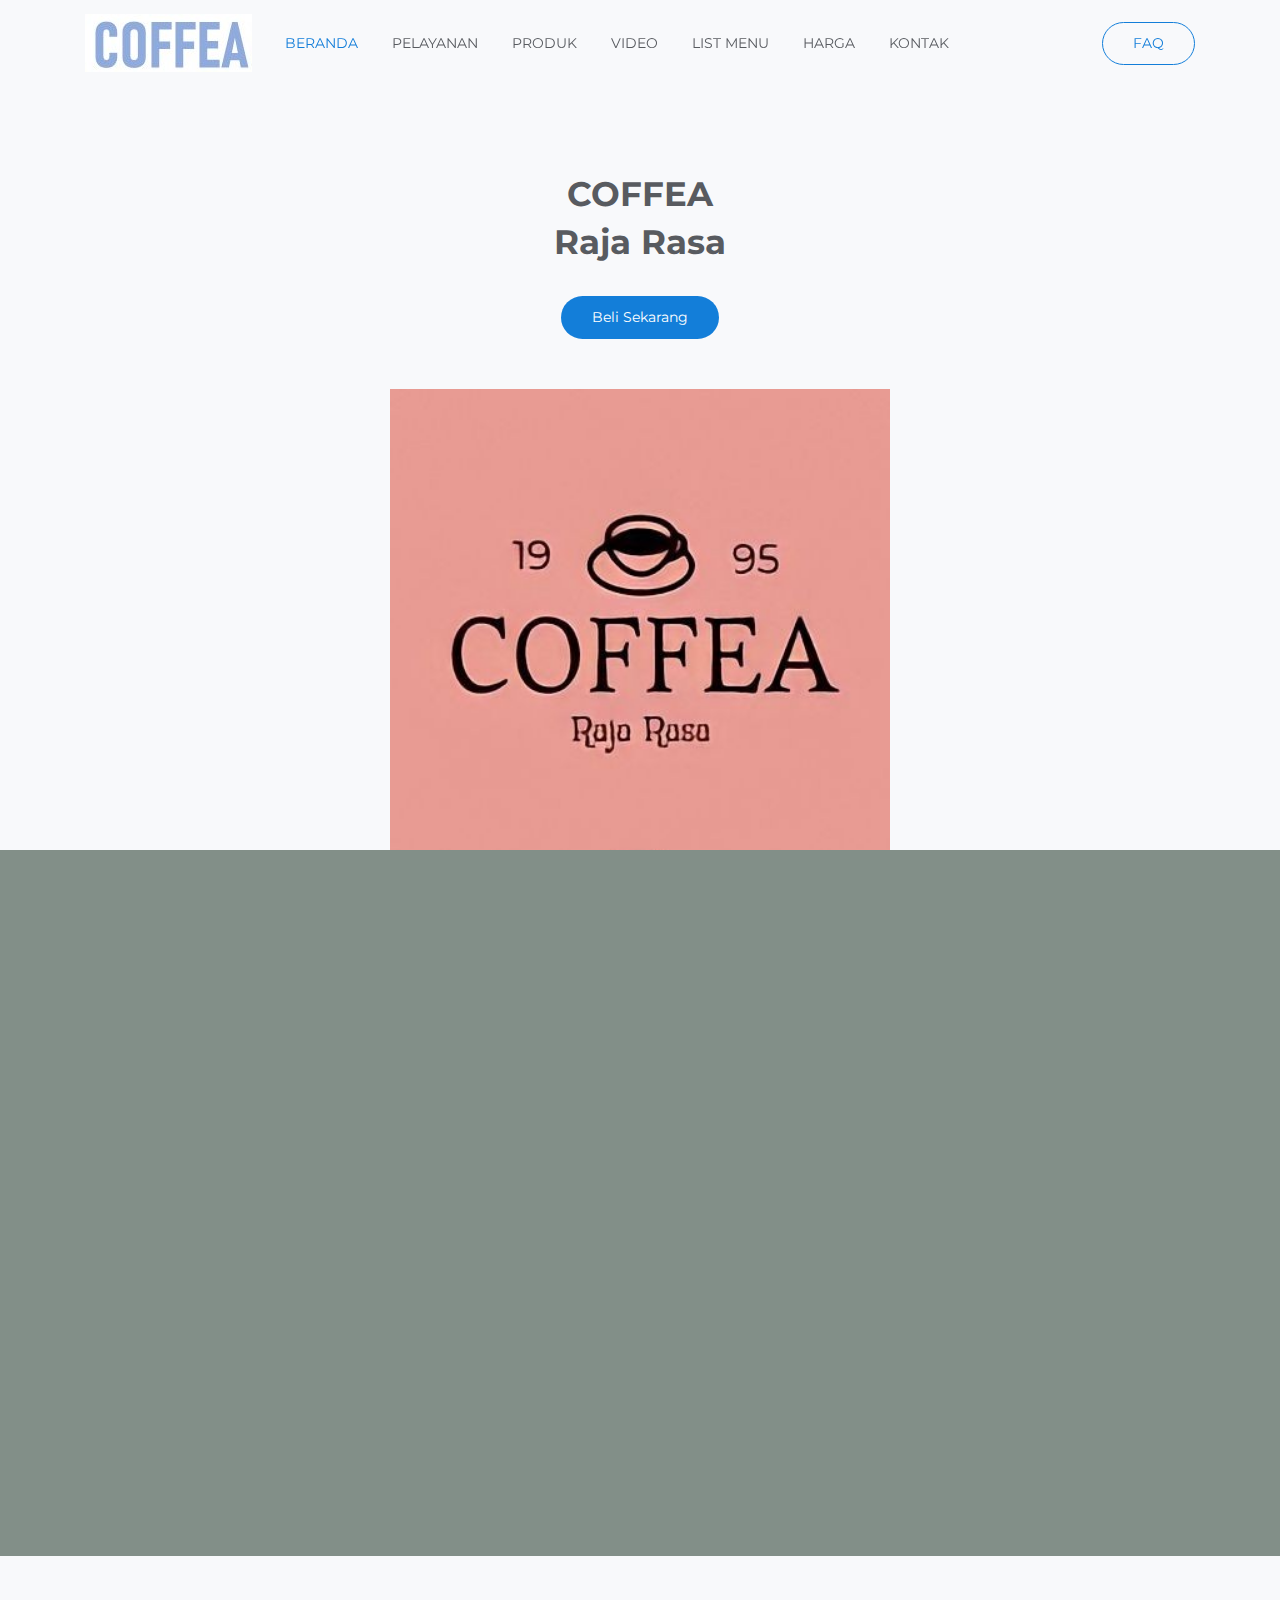
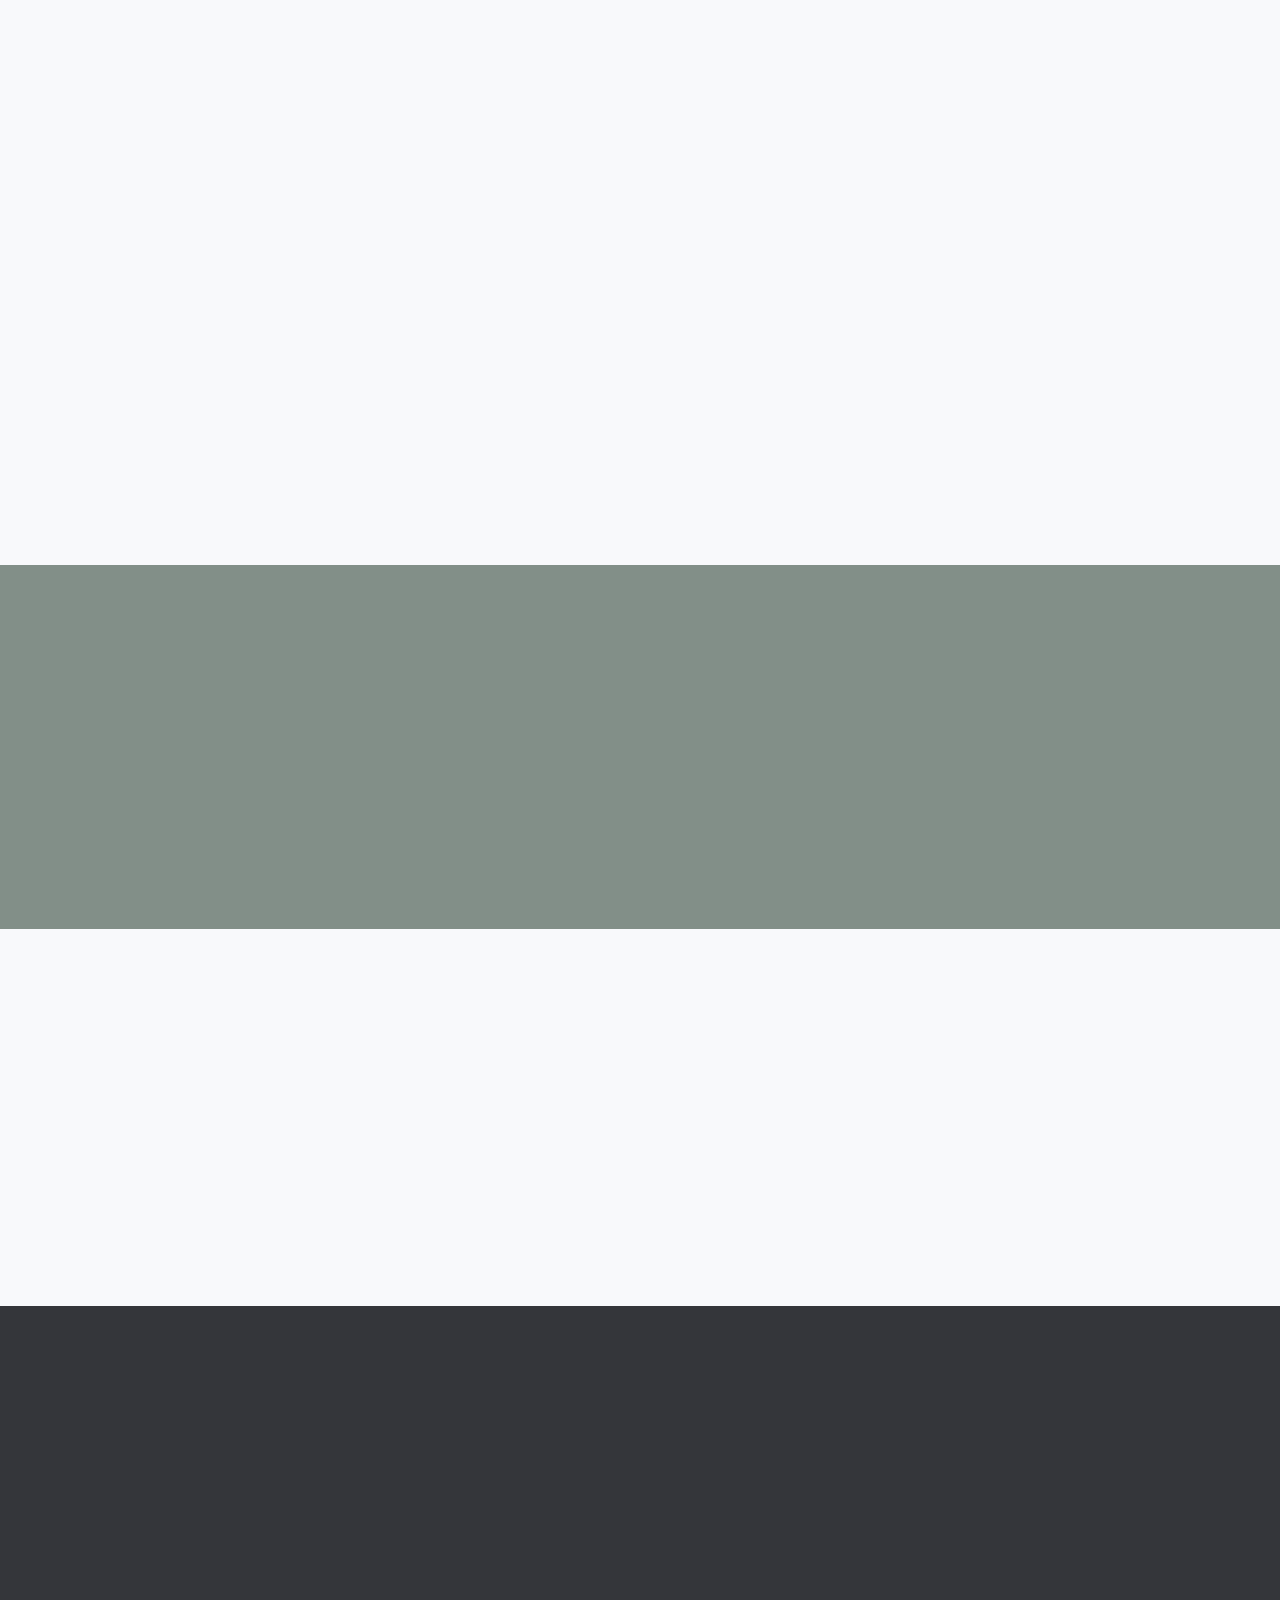
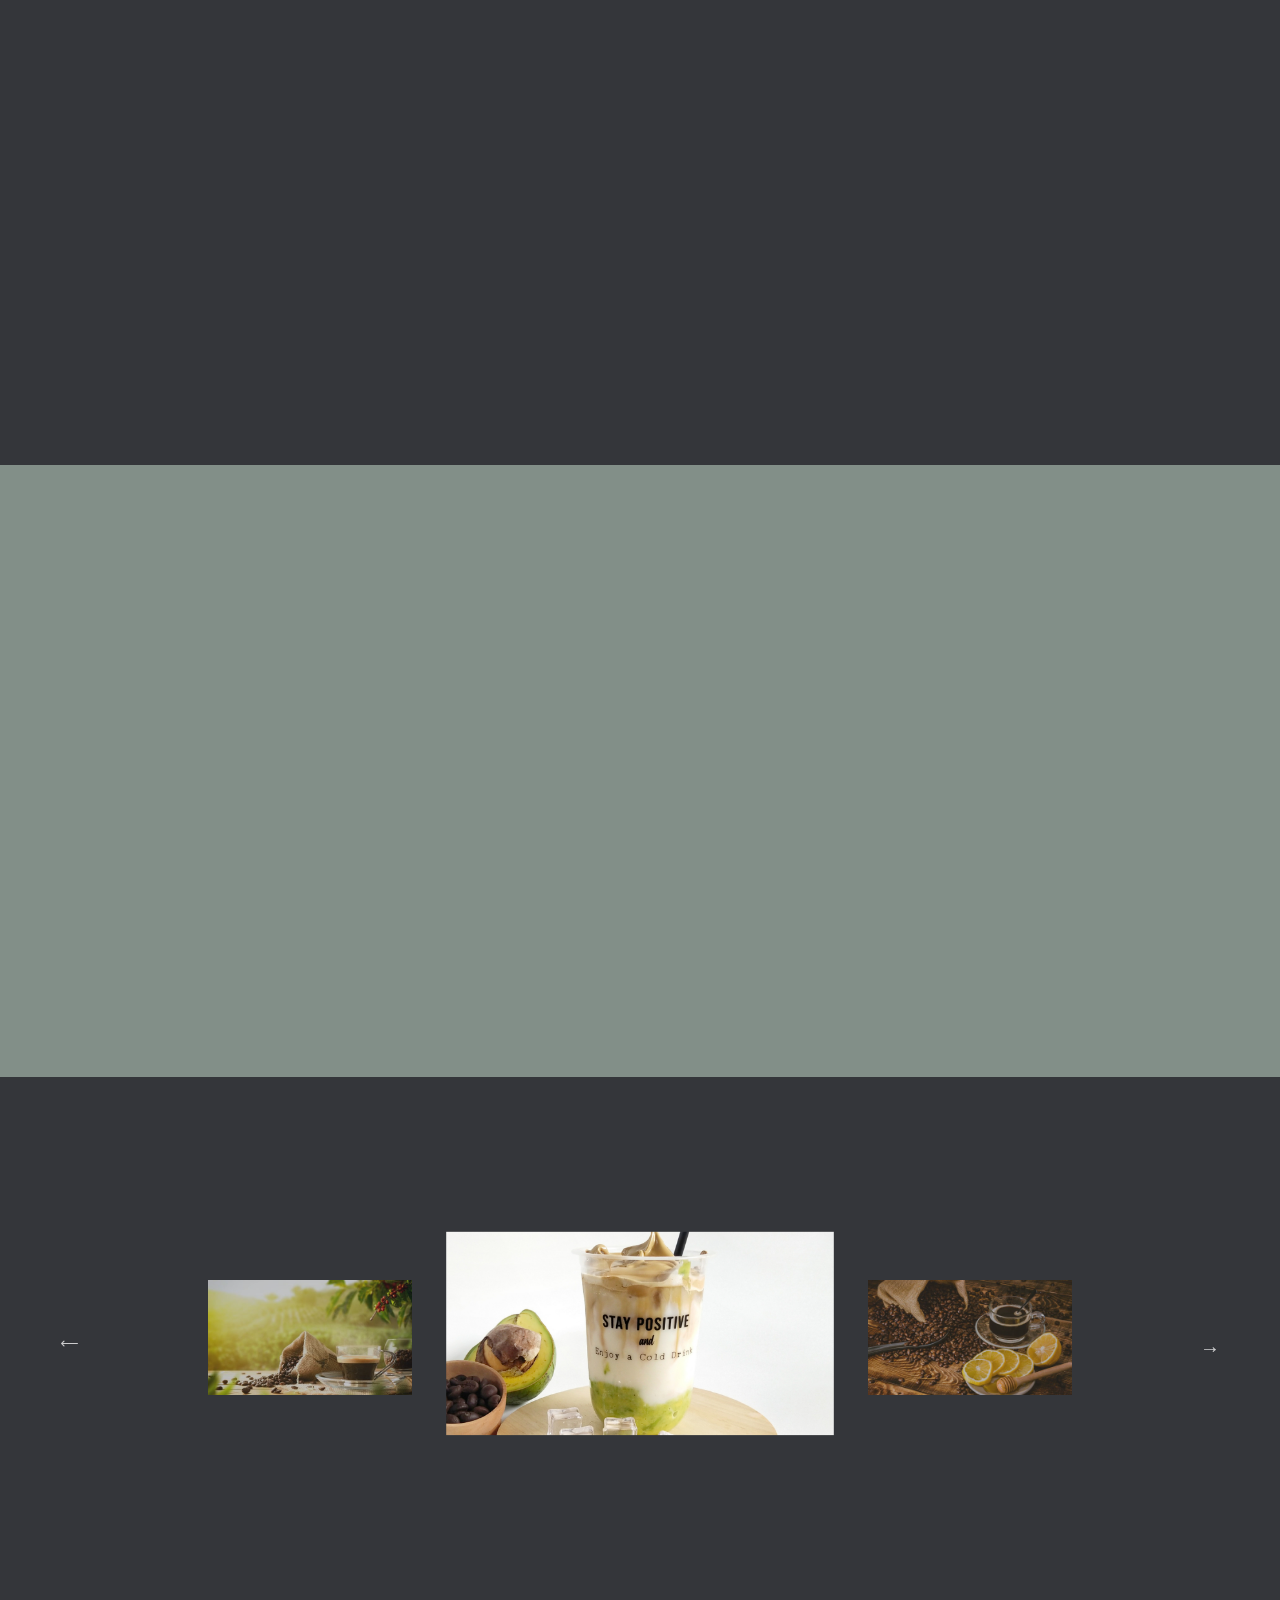
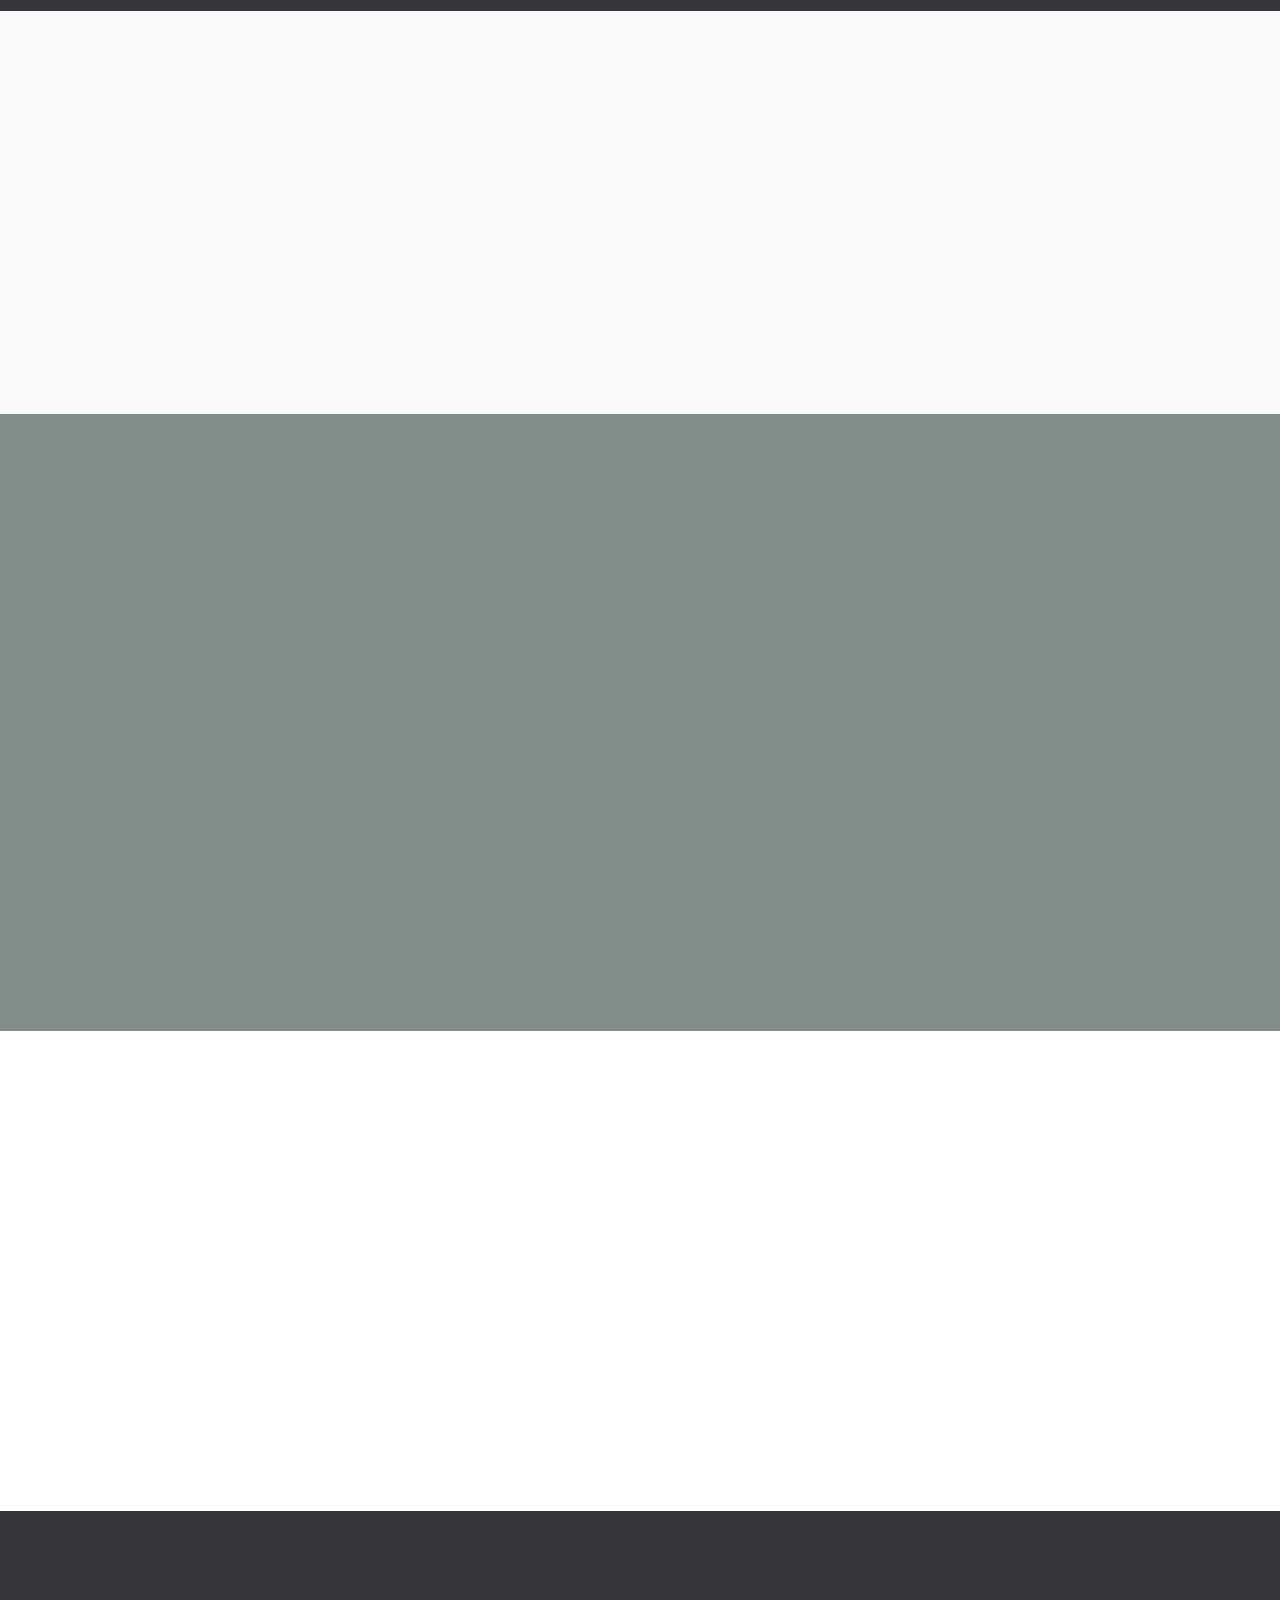
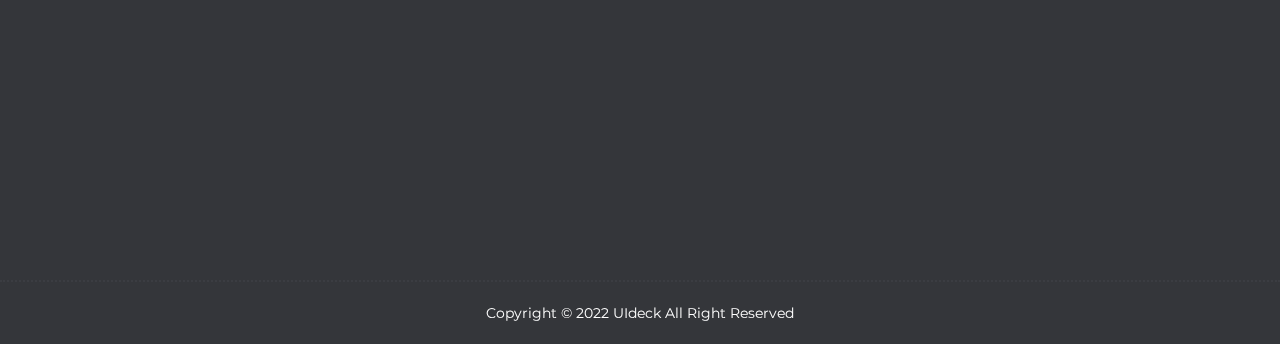
==== commit 5f1942f5: "Project-CC (revisi)" ====
--- a/index.html
+++ b/index.html
@@ -356,7 +356,7 @@
             </div> -->
 
             <fieldset style="float:left; width:1100px">
-              <iframe src="https://www.youtube.com/embed/yxI-U-QF5E4" title="YouTube video player" frameborder="0" allow="accelerometer; autoplay; clipboard-write; encrypted-media; gyroscope; picture-in-picture"></iframe>
+              <iframe src="https://youtu.be/Cu0thff8CrE?si=wRtAAxm1Us3Yw52P" title="YouTube video player" frameborder="0" allow="accelerometer; autoplay; clipboard-write; encrypted-media; gyroscope; picture-in-picture"></iframe>
           </fieldset>
 
             <!-- Team Item Ends -->
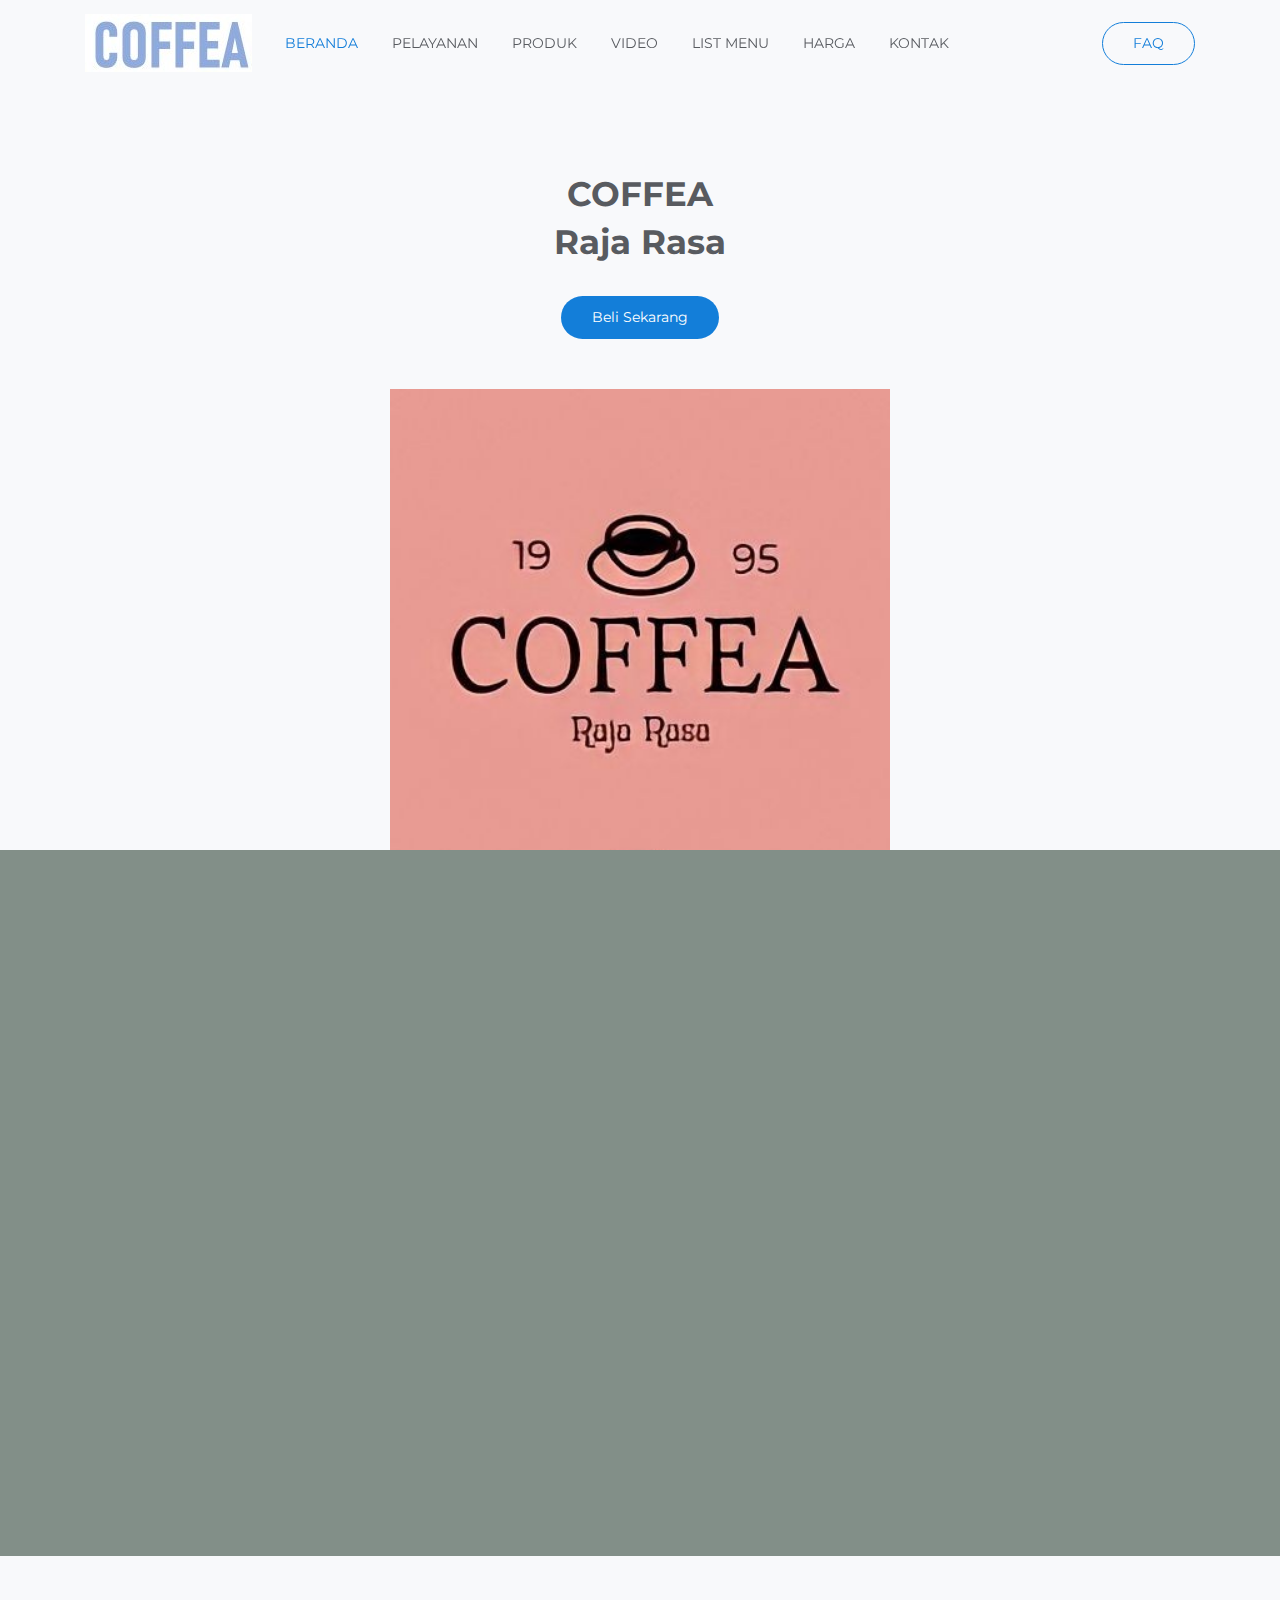
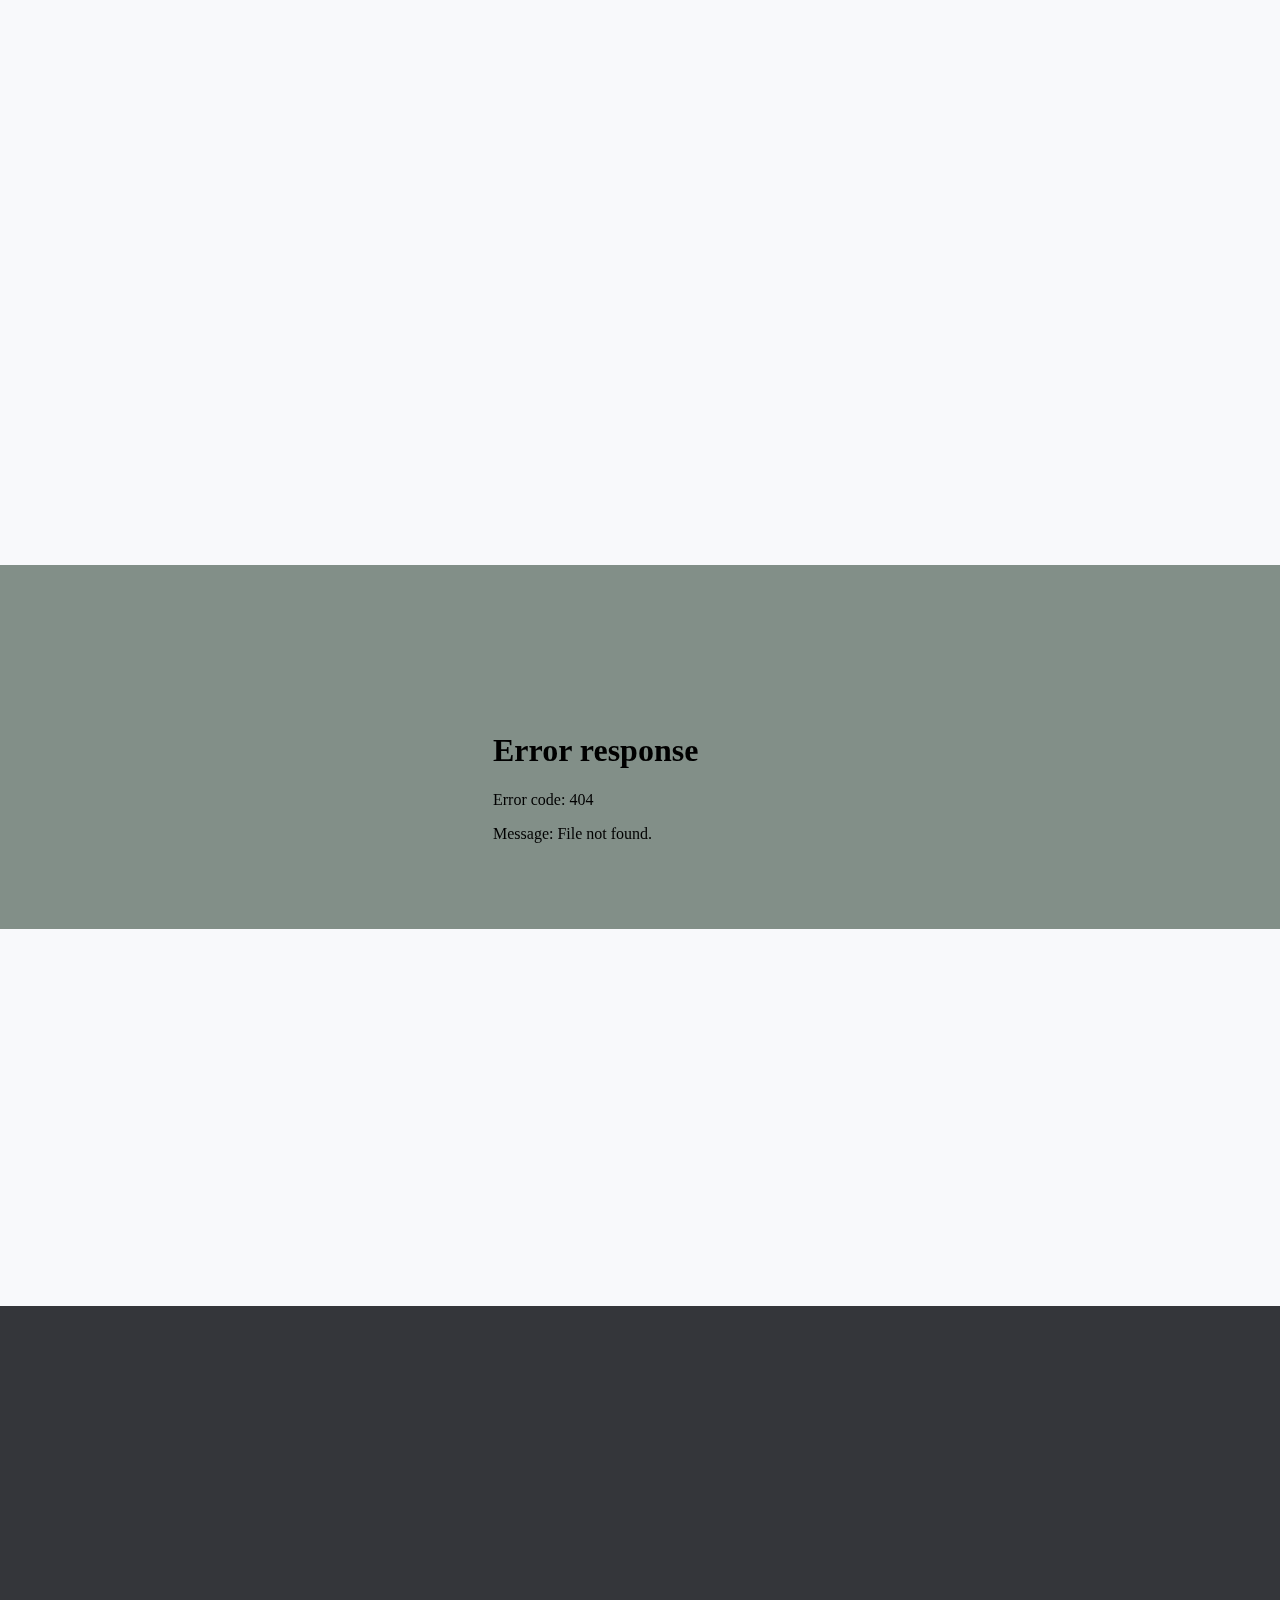
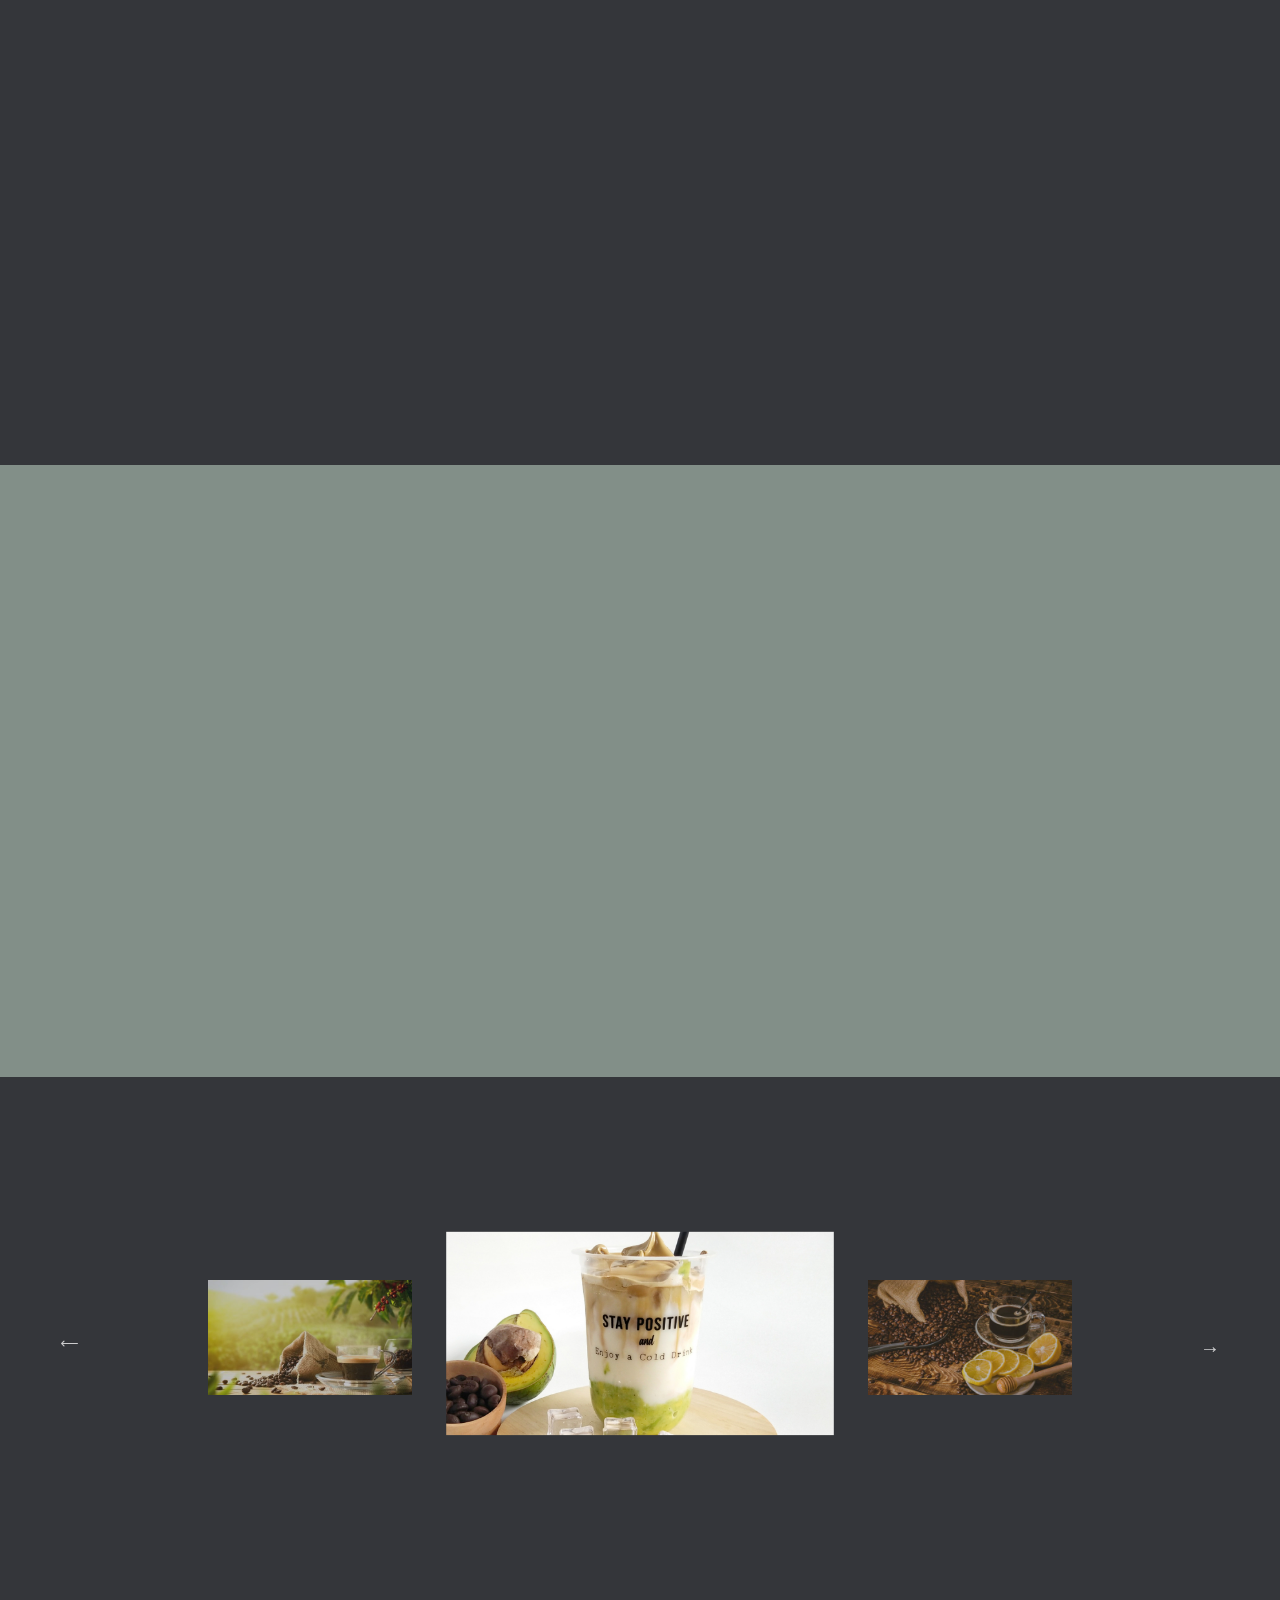
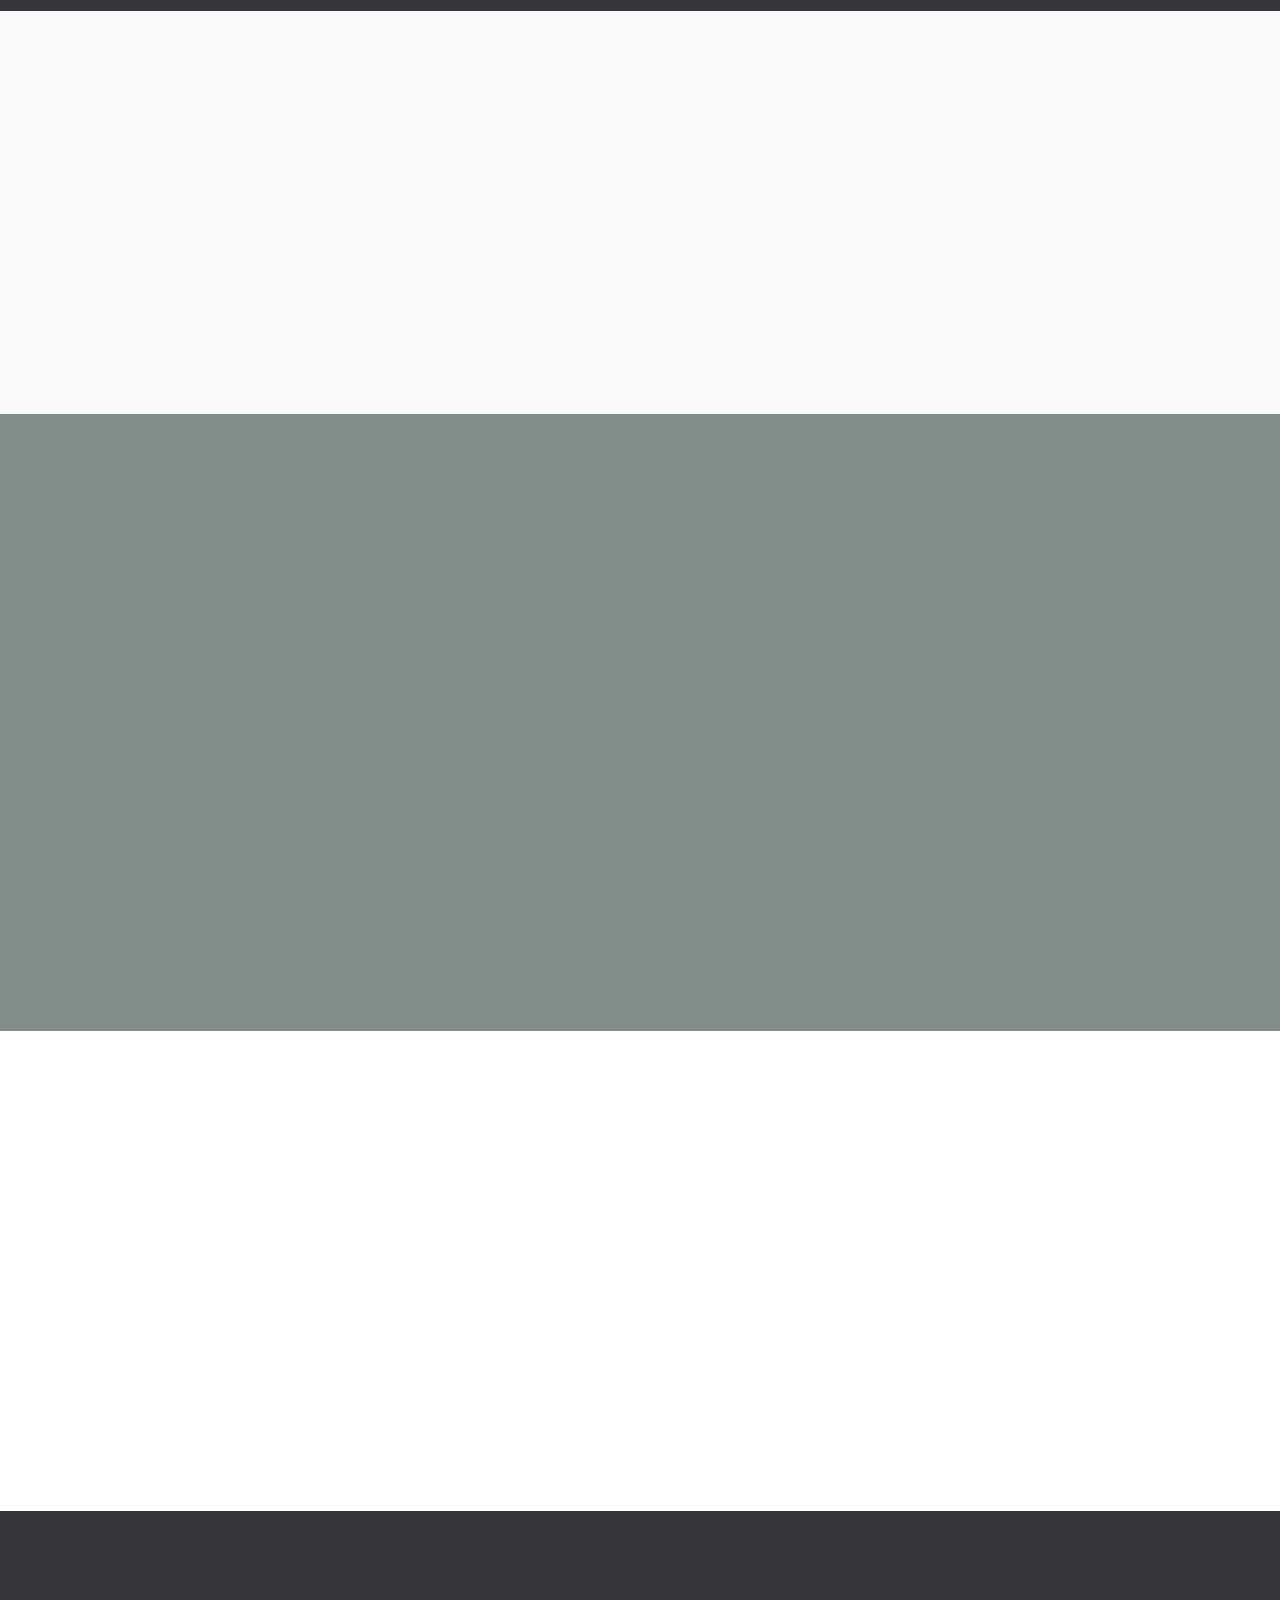
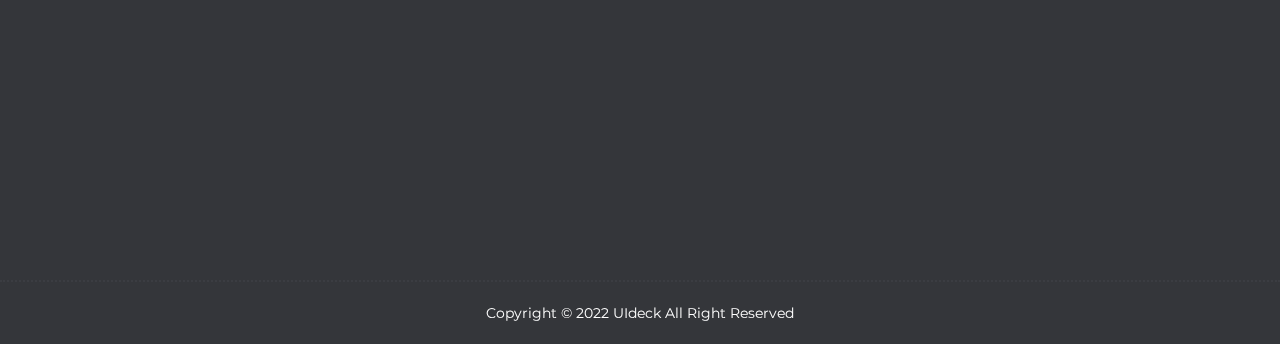
==== commit 6c2176af: "Project-CC (revisi2)" ====
--- a/index.html
+++ b/index.html
@@ -356,7 +356,7 @@
             </div> -->
 
             <fieldset style="float:left; width:1100px">
-              <iframe src="https://youtu.be/Cu0thff8CrE?si=wRtAAxm1Us3Yw52P" title="YouTube video player" frameborder="0" allow="accelerometer; autoplay; clipboard-write; encrypted-media; gyroscope; picture-in-picture"></iframe>
+              <iframe src="./assets/vid/Y2meta.app-(Sub)��딸기 vs 초코 여러분의 선택은_ 두구두구두구~�� _ cafevlog _ 카페브이로그 _ 카페알바브이로그_ 더리터 _ 음료제조 _ asmr _ nobgm-(1080p).mp4" title="YouTube video player" frameborder="0" allow="accelerometer; autoplay; clipboard-write; encrypted-media; gyroscope; picture-in-picture"></iframe>
           </fieldset>
 
             <!-- Team Item Ends -->
